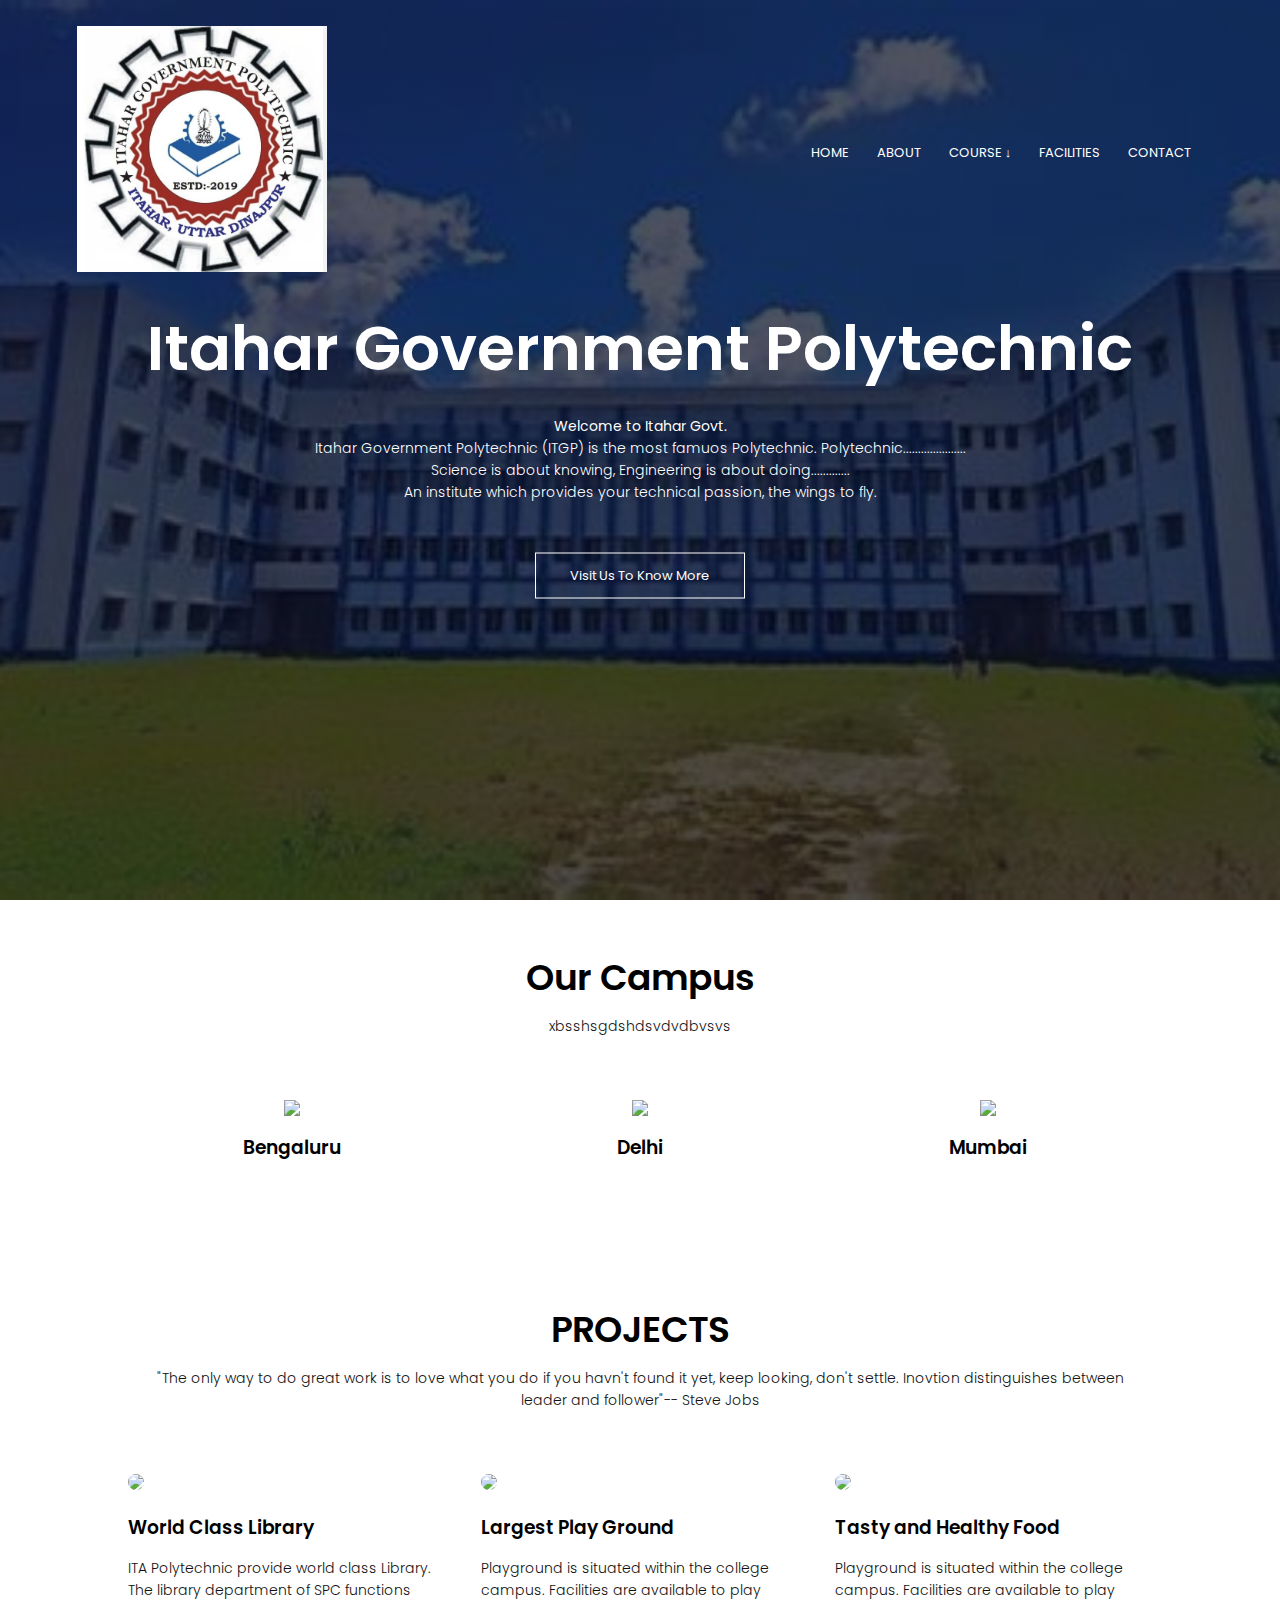
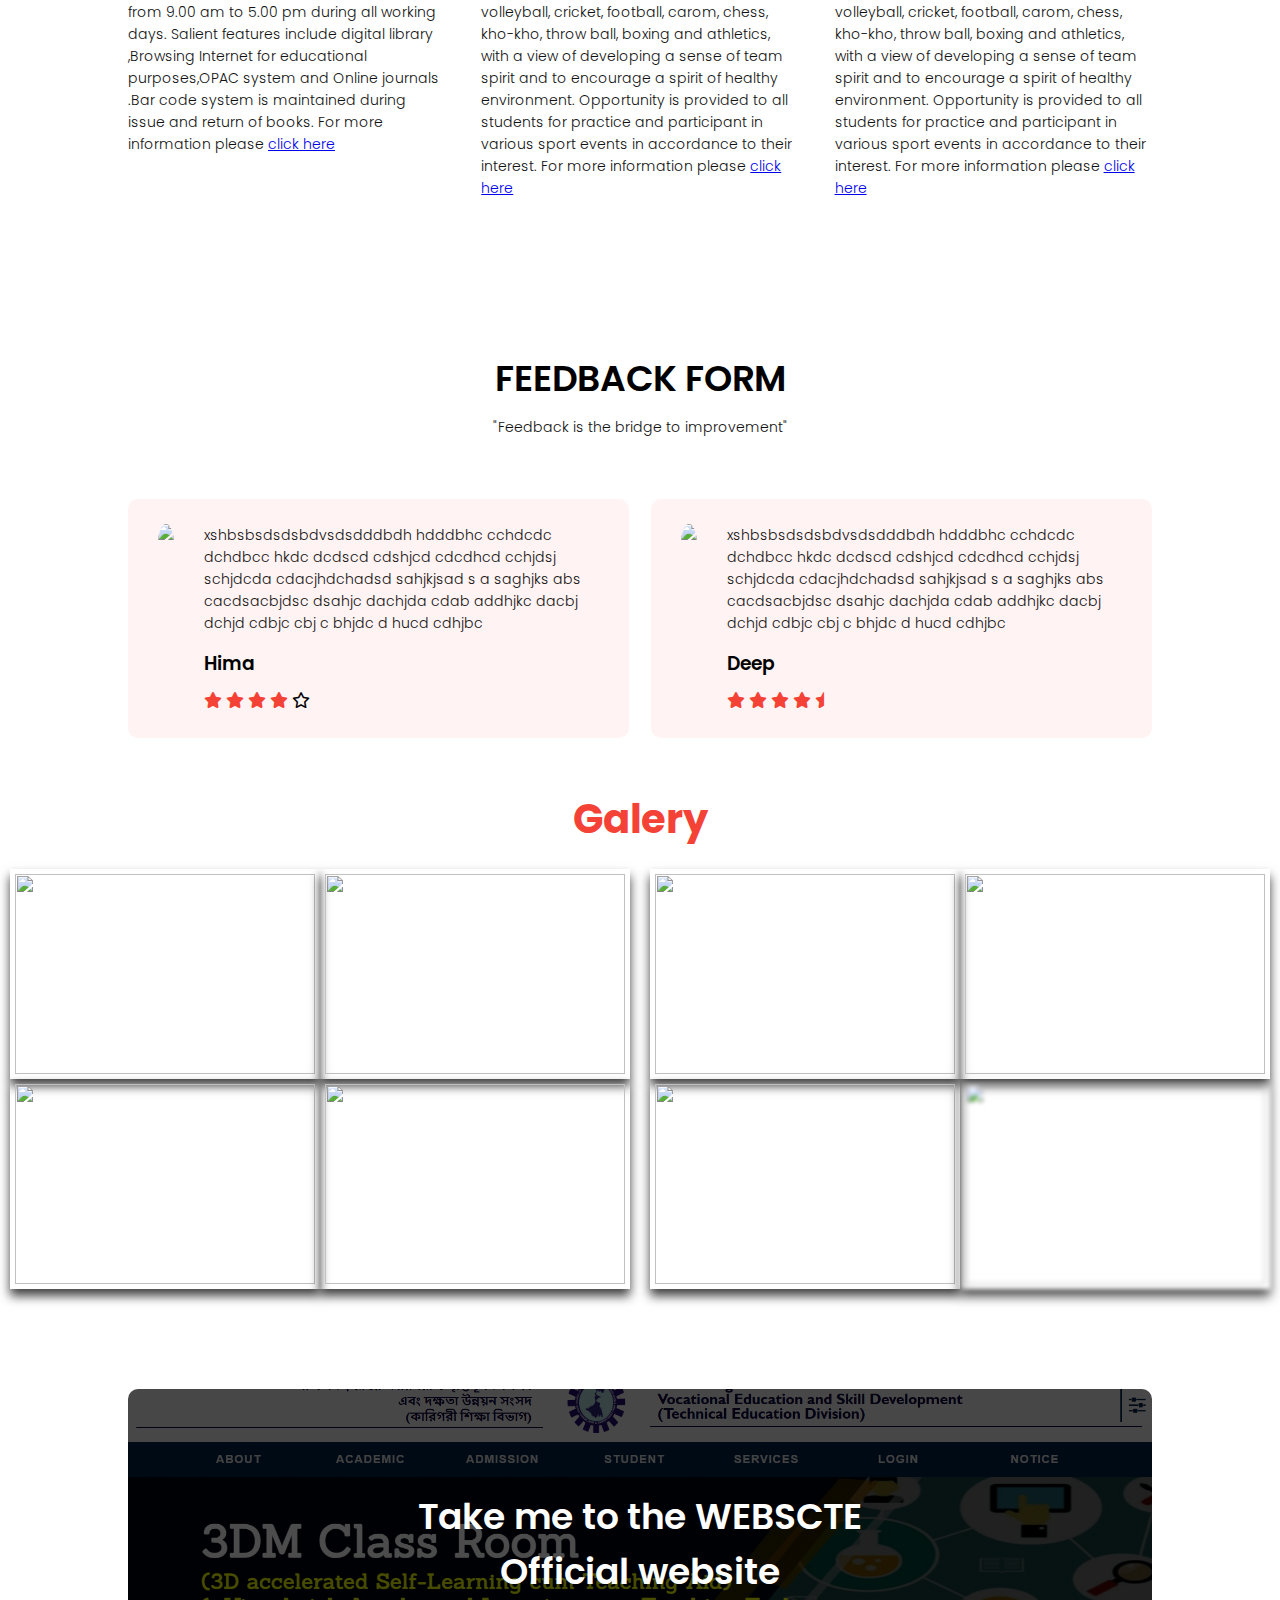
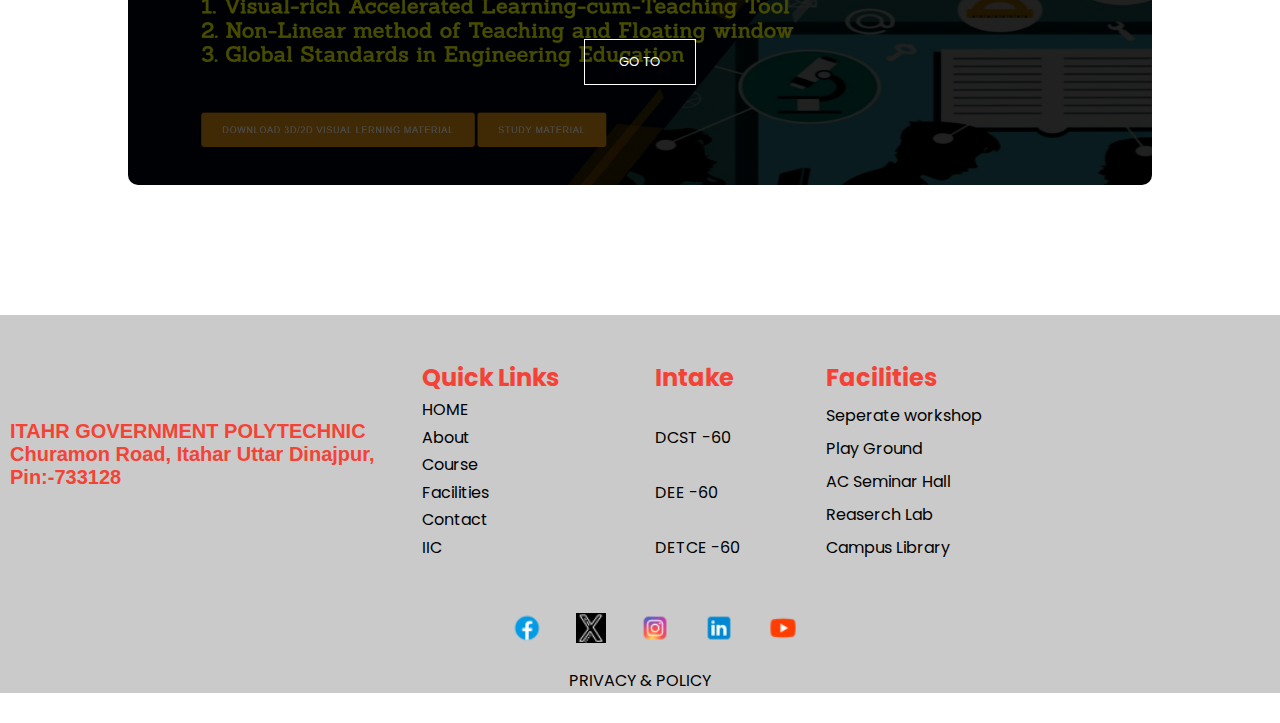
==== index.HTML @ 436b8156 "Add files via upload" ====
<!DOCTYPE html>
<html>
<head>
<meta name="viewport" content="width=device-width, initial-scale=1.0">

    <meta name="viewport" content="width=device-width, initial-scale=1.0">
    <title>Itahar Government College</title>
    <link rel="stylesheet" href="styles.css">
	<link rel="stylesheet" href="https://cdn.jsdelivr.net/npm/@fortawesome/fontawesome-free@6.2.1/css/all.min.css">
    <link rel="preconnect" href="https://fonts.googleapis.com">
    <link rel="preconnect" href="https://fonts.gstatic.com" crossorigin>
    <link href="https://fonts.googleapis.com/css2?family=Poppins:wght@100;200;300;400;600;700&display=swap" rel="stylesheet">
	<link rel="stylesheet" href="https://cdn.jsdelivr.net/npm/@fortawesome/fontawesome-free@6.2.1/css/fontawesome.min.css">
</head>
<body>
    <section class="header">
        <nav>
            <a href="Coll.html">
                <img src="logo.jpg" alt="College Logo">
            </a>
            <div class="nav-links" id="navLinks">
				
				<i class="fa fa-times" onclick="hideMenu()"></i>
                <ul>
                    <li><a href="index.HTML">HOME</a></li>
                    <li><a href="about.HTML">ABOUT</a></li>
                    <li  id="course">
						<a>COURSE &#8595;</a>
						<div class="dropOfCourse">
							<ul style="padding: 0;">
								<li><a href="DCST.html#CST">DCST</a></li>
								<li><a href="DCST.html#EE">DEE</a></li>
								<li><a href="DCST.html#ETCE">DETC</a></li>
							</ul>
						</div>
					</li>
                    <li><a href="Facilities.html">FACILITIES</a></li>
                    <li><a href="contact.html">CONTACT</a></li>
                </ul>
            </div>

			<i class="fa fa-bars" onclick="showMenu()"></i>
        </nav>
		
        <div class="text-box">
            <h1> Itahar Government Polytechnic </h1>
            <p>  <b>Welcome to Itahar Govt.</b> <br>
				Itahar Government Polytechnic (ITGP) is the most famuos Polytechnic. Polytechnic..................... <br>
				Science is about knowing, Engineering is about doing............. <br>
				An institute which provides your technical passion, the wings to fly.  </p>
            <a href="" class="hero-btn">Visit Us To Know More</a>
        </div>
    </section>
	
	<!--- COURSE --->
	<!-- <section class="course">
		<h1> Course We Offer </h1>
		<p> Itahar Government Polytechnic Provide 3 type course. Like CST, EE, ETCE. All the courses are given below in detail </p>
		
		<div class="row">
			<div class="course-col">
				<h3> CST </h3>
			<p> Itahar Government Polytechnic Provide 3 type course. Like Computer Science & Technology (CST), Electrical Engineering (EE), 
				Electronics & Telecommunication Engineering (ETCE). CST is one of them course. CST is Provide all type computer couse. Like 
				Ms Office, HTML, CSS, C, Python, Java etc. For more information please <a href="CST.HTML"> click here </a> </p>
			</div>
			<div class="course-col">
				<h3> EE </h3>
			<p> Itahar Government Polytechnic Provide 3 type course. Like Computer Science & Technology (CST), Electrical Engineering (EE), 
				Electronics & Telecommunication Engineering (ETCE). EE is one of them course. EE is provite all type electrical course. Like how to make a USP, circuit diagram etc
				EE also provide some electrical project. Like Drone. For more information please <a href=".HTML"> click here </a>  </p>
			</div>
			<div class="course-col">
				<h3> ECTE </h3>
			<p> Itahar Government Polytechnic Provide 3 type course. Like Computer Science & Technology (CST), Electrical Engineering (EE), 
				Electronics & Telecommunication Engineering (ETCE). EE is one of them course. ETCE is provite all type electrical course. Like how to make a USP, circuit diagram etc
				EE also provide some electrical project. Like Drone. For more information please <a href=".HTML"> click here </a> </p>
			</div>
		</div>
	</section> -->
	
<!--- Campus --->
	<section class="campus">
		<h1> Our Campus </h1>
		<p> xbsshsgdshdsvdvdbvsvs </p>
		
		<div class="row">
			<div class="campus-col">
				<img src="ban.jpg">
				<div class="layer">
					<h3> Bengaluru </h3>
				</div>
			</div>
			<div class="campus-col">
				<img src="ban.jpg">
				<div class="layer">
					<h3> Delhi </h3>
				</div>
			</div>
			<div class="campus-col">
				<img src="ban.jpg">
				<div class="layer">
					<h3> Mumbai </h3>
				</div>
			</div>
		</div>
	</section>
	
<!--- Facilities --->
	<section class="facilities">
		<h1>PROJECTS</h1>
		<p>"The only way to do great work is to love what you do if you havn't found it yet, keep looking, don't settle. Inovtion distinguishes between leader and follower"-- Steve Jobs</p>
		
		<div class="row">
			<div class="facilities-col">
				<img src="ban.jpg">
					<h3> World Class Library </h3>
					<p> ITA Polytechnic provide world class Library. The library department of SPC functions from 9.00 am to 5.00 pm during all working days.
						Salient features include digital library ,Browsing Internet for educational purposes,OPAC system and Online journals .Bar code system is 
						maintained during issue and return of books. For more information please  <a href="LIBRARY.HTML"> click here </a></p> 
			</div>
			<div class="facilities-col">
				<img src="ban.jpg">
					<h3> Largest Play Ground </h3>
					<p> Playground is situated within the college campus. Facilities are available to play volleyball, cricket, football, 
                        carom, chess, kho-kho, throw ball, boxing and athletics, with a view of developing a sense of team spirit and to 
                        encourage a spirit of healthy environment. Opportunity is provided to all students for practice and participant 
                        in various sport events in accordance to their interest.  For more information please <a href="PLAY GROUND.HTML"> click here </a></p>
			</div>
			<div class="facilities-col">
				<img src="ban.jpg">
					<h3> Tasty and Healthy Food </h3>
					<p> Playground is situated within the college campus. Facilities are available to play volleyball, cricket, football, 
                        carom, chess, kho-kho, throw ball, boxing and athletics, with a view of developing a sense of team spirit and to 
                        encourage a spirit of healthy environment. Opportunity is provided to all students for practice and participant 
                        in various sport events in accordance to their interest.  For more information please <a href="CANTEEN.HTML"> click here </a></p>
			</div>
		</div>
	</section>
	
<!--- Textimonials --->
<section class="textimonials">
    <h1>FEEDBACK FORM</h1>
    <p>"Feedback is the bridge to improvement"</p>
    
    <div class="row">
        <div class="textimonials-col">
            <img src="Hima.jpg">
            <div>
                <p> xshbsbsdsdsbdvsdsdddbdh hdddbhc cchdcdc dchdbcc hkdc dcdscd cdshjcd cdcdhcd cchjdsj 
                    schjdcda cdacjhdchadsd sahjkjsad s a saghjks abs cacdsacbjdsc dsahjc dachjda cdab addhjkc 
                    dacbj dchjd cdbjc cbj c bhjdc d hucd cdhjbc </p>
                <h3> Hima </h3>
                <i class="fas fa-star"></i>
                <i class="fas fa-star"></i>
                <i class="fas fa-star"></i>
                <i class="fas fa-star"></i>
                <i class="far fa-star"></i>
            </div>
        </div>
        <div class="textimonials-col">
            <img src="Deep.jpg">
            <div>
                <p> xshbsbsdsdsbdvsdsdddbdh hdddbhc cchdcdc dchdbcc hkdc dcdscd cdshjcd cdcdhcd cchjdsj 
                    schjdcda cdacjhdchadsd sahjkjsad s a saghjks abs cacdsacbjdsc dsahjc dachjda cdab addhjkc 
                    dacbj dchjd cdbjc cbj c bhjdc d hucd cdhjbc </p>
                <h3> Deep </h3>
                <i class="fas fa-star"></i>
                <i class="fas fa-star"></i>
                <i class="fas fa-star"></i>
                <i class="fas fa-star"></i>
                <i class="fas fa-star-half"></i>
            </div>
        </div>	
    </div>
</section>
<section class="galery">
	<h2>Galery</h2>
	<div class="photos">
		<div class="pic1">
			<img src="img/1.jpg">
			<img src="img/2.jpg">
			<img src="img/3.jpg">
			<img src="img/4.jpg">
		</div>
		<div class="pic1">
			<img src="img/1.jpg">
			<img src="img/2.jpg">
			<img src="img/3.jpg">
			<a href="galery.html"><h6>More ></h6><img src="img/4.jpg"></a>
		</div>
	</div>
</section>

	
<!--- Call To Action --->
	<section class="cta">
		<h1> Take me to the WEBSCTE <br> Official website </h1>
		<a href="https://webscte.co.in/" class="hero-btn"> GO TO </a>
	</section>
		
<!--- Footer --->
	<section class="footer">
		<div class="Fcontent">
			<h5 >
				ITAHR GOVERNMENT POLYTECHNIC
				 <br>
				 Churamon Road, Itahar
				Uttar Dinajpur,
				Pin:-733128
			</h5>
			<div class="col">
				<div class="row">
					<h2>Quick Links</h2>
						<a href="#">HOME</a>
						<a href="#">About</a>
						<a href="#">Course</a>
						<a href="#">Facilities</a>
						<a href="#">Contact</a>
						<a href="">IIC</a>
				</div>
			</div>
			<div class="col">
				<div class="row">
					<h2>Intake</h2>
						<a href="DCST.html#CST">DCST -60</a>
						<a href="DCST.html#EE">DEE -60</a>
						<a href="DCST.html#ETCE">DETCE -60</a>
				</div>
			</div>
			<div class="col">
				<div class="row">
					<h2>Facilities</h2>
						<a href="#">Seperate workshop</a>
						<a href="#">Play Ground</a>
						<a href="#">AC Seminar Hall</a>
						<a href="#">Reaserch Lab</a>
						<a href="#">Campus Library</a>
				</div>
			</div>
			<div class="col">
				<div class="row">
					<div id="date-time"><!--all of this columns division have there own elements-->
						<p><iframe src="https://www.google.com/maps/embed?pb=!1m18!1m12!1m3!1d17138.27840522253!2d88.15286420328381!3d25.442301246428112!2m3!1f0!2f0!3f0!3m2!1i1024!2i768!4f13.1!3m3!1m2!1s0x39fad80c6dcfe01b%3A0xc7ea3ee4f6a016f4!2sItahar%20Government%20Polytechnic%20College!5e0!3m2!1sen!2sin!4v1692013916868!5m2!1sen!2sin"  style="border:0;width: -webkit-fill-available;" allowfullscreen="" loading="lazy" referrerpolicy="no-referrer-when-downgrade"></iframe></p>
				
					</div>
				</div>
			</div>
		</div>
			<div class="icons">
				<!-- <i class="fab fa-facebook"></i>
				<i class="fab fa-twitter"></i>
				<i class="fab fa-instagram"></i>
				<i class="fab fa-linkedin"></i> -->
				<a  href="#"><img src="facebook.png"></img></a>
				<a  href="#"><img src="X.png"></img></a>
				<a  href="https://www.instagram.com/ita_official2019?utm_source=qr&igshid=MzNlNGNkZWQ4Mg=="><img src="instagram.png"></img></a>
				<a  href="#"><img src="linkedin.png"></img></a>
				<a  href="https://youtube.com/@wbsctvesd-ted?si=hbtc102lNqHOzz2T"><img src="youtube.png"></img></a><br>
				<h7 align="center">PRIVACY & POLICY</h7>
			</div>
			
	</section>
	
<!--- JavaScript for toggle Menu --->
	<script>

		var navLinks = document.getElementById("navLinks");
		//navLinks.style.display="none";
		function showMenu(){
			navLinks.style.display="block";
			navLinks.style.right = "0";
		}
		function hideMenu(){
			navLinks.style.display="none";
			navLinks.style.right = "-200px";
		}

	</script>	
	
</body>
</html>
---- styles.css ----
* {
    margin: 0;
    padding: 0;
    font-family: 'Poppins', sans-serif;
	/* border: 1px solid red; */
}

.header {
    min-height: 100vh;
    width: 100%;
    background-image: linear-gradient(rgba(4, 9, 30, 0.7), rgba(4, 9, 30, 0.7)), url('bg.jpeg');
	background-size: cover;
    background-position: center;
    /*background-size: auto;*/
    position: relative;
}

nav {
    display: flex;
    padding: 2% 6%;
    justify-content: space-between;
    align-items: center;
}

nav img {
    width: 250px;
}

.nav-links {
    flex: 1;
    text-align: right;
}

.nav-links ul li {
    list-style: none;
    display: inline-block;
    padding: 8px 12px;
    position: relative;
}

.nav-links ul li a {
    color: #fff;
    text-decoration: none;
    font-size: 13px;
	cursor: pointer;
}

.nav-links ul li::after {
    content: '';
    width: 0%;
    height: 2px;
    background: #28d3f1;
    display: block;
    margin: auto;
    transition: 0.5s;
}

.nav-links ul li:hover::after {
    width: 100%;
}


/* drop down start from here*/
.dropOfCourse{
	position:absolute;
	display: none;
	cursor: pointer;
}
.dropOfCourse ul{
	padding: 0;
	background-color: #00d5ff52;
	justify-content:left;
	text-align:left;
}
.dropOfCourse li {
	cursor: pointer;
}
#course:hover .dropOfCourse {
	display: block;
}
/* ends here*/


.text-box {
    width: 90%;
    color: #fff;
    position: absolute;
    top: 50%;
    left: 50%;
    transform: translate(-50%, -50%);
    text-align: center;
}

.text-box h1 {
    font-size: 62px;
}

.text-box p {
    margin: 10px 0 40px;
    font-size: 14px;
    color: #fff;
}

.hero-btn {
    display: inline-block;
    text-decoration: none;
    color: #fff;
    border: 1px solid #fff;
    padding: 12px 34px;
    font-size: 13px;
    background: transparent;
    position: relative;
    cursor: pointer;
}

.hero-btn:hover {
    border: 1px solid #f44336;
    background: #f44336;
    transition: 1s;
}

nav .fa{
	display: none;
}

@media (max-width: 700px) {
	.text-box h1 {
    font-size: 20px;
	}
	.nav-links ul li {
    display: block;
	}
	.nav-links{
		position: absolute;
		display: none;
		background: #2c8ab2;
		height: 100vh;
		width: 200px;
		top: 0;
		right: -200px;
		text-align: left;
		z-index: 2;
		transition: 0.1s;
	}
	nav .fa{
		display: block;
		color: #fff;
		margin: 10px;
		font-size: 22px;
		cursor: pointer;
	}
	.nav-links ul{
		padding: 30px;
	}
	.dropOfCourse{
		position:relative;
		display: none;
	}
}

     /*--- Course ---*/

.course{
	width: 80%;
	margin: auto;
	text-align: center;
	padding-top: 100px;
}

h1{
	font-size: 36px;
	font-weight: 600;
}

p{
	color: #111;
	font-size: 14px;
	font-weight: 300;
	line-height: 22px;
	padding: 10px;
}

.row{
	margin-top: 5%;
	display: flex;
	justify-content: space-between;
}

.course-col{
	flex-basis: 31%;
	background: #fff3f3;
	border-radius: 10px;
	margin-bottom: 5%;
	padding: 20px 12px;
	box-sizing: border-box;
	transition: transform 0.5s;
}

h3{
	text-align: center;
	font-weight: 600;
	margin: 10px 0;
}

.course-col:hover{	
	box-shadow: 0 0 20px 0px rgba(0, 0, 0, 0.2);
}

 @media(max-width: 700px){
	.row{
		flex-direction: column;
	}
}

   /*--- Campus ---*/

.campus{
	width: 80%;
	margin: auto;
	text-align: center;
	padding-top: 50px;
}
.campus-col{
	flex-basis: 32%;
	border-radius: 10px;
	margin-bottom: 30px;
	position: relative;
	overflow: hidden;
}
.campus-col img{
	width: 100%;
}

.campus-col:hover{	
	box-shadow: 0 0 20px 0px rgba(0, 0, 0, 0.2);
}

   /*--- Facilities ---*/

.facilities{
	width: 80%;
	margin: auto;
	text-align: center;
	padding-top: 100px;
}
.facilities-col{
	flex-basis: 31%;
	border-radius: 10px;
	margin-bottom: 5%;
	text-align: left;
}
.facilities-col img{
	width: 100%;
	border-radius: 10px;
}
.facilities-col p{
	padding: 0;
}
.facilities-col h3{
	margin-top: 16px;
	margin-bottom: 15px;
	text-align: left;
}

   /*--- Textimonials ---*/
   
.textimonials{
	width: 80%;
	margin: auto;
	text-align: center;
	padding-top: 100px;
}
.textimonials-col{
	flex-basis: 44%;
	border-radius: 10px;
	margin-bottom: 5%;
	text-align: left;
	background: #fff3f3;
	padding: 25px;
	cursor: pointer;
	display: flex;
}
.textimonials-col img{
	height: 40px;
	margin-left: 5px;
	margin-right: 30px;
	border-radius: 50%;
}
.textimonials-col p{
	padding: 0;
}
.textimonials-col h3{
	margin-top: 15px;
	text-align: left;
}
.textimonials-col .fas{
	color: #f44336;
}
.galery h2{
	text-align: center;
	color: #f44336;
	font-size: 40px;
	margin-bottom: 20px;
}
.photos{
	width: 100%;
	display: flex;
	flex-direction: row;
}
.photos .pic1{
	justify-content: center;
	align-items: center;
	display: flex;
	flex-wrap: wrap;
	width: 100%;
}
.photos .pic1 img{
	width: 300px;
	height: 200px;
	padding: 5px;
	box-shadow: 0px 7px 10px rgba(0, 0, 0, 0.744);
}
.pic1 a{
	display: flex;
	justify-content: center;
	align-items: center;
}
.pic1 a img{
	filter: blur(2px);
}
.pic1 a h6{
	position: absolute;
	font-size: 20px;
	text-decoration: none;
	/* margin-top: 25%; */
	text-align: center;
	color: #fff;
	z-index: 2;
}
@media(max-width: 700px){
	.textimonials-col img{
	margin-left: 0px;
	margin-right: 15px;
	}
}

   /*--- Call To Action ---*/

.cta{
	margin: 100px auto;
	width: 80%;
	background-image: linear-gradient(rgba(0, 0, 0, 0.7), rgba(0, 0, 0, 0.7)), url('webscte.png');
    background-position: center;
    background-size: cover;
	border-radius: 10px;
	text-align: center;
	padding: 100px 0;
}
.cta h1{
	color: #fff;
	margin-bottom: 40px;
	padding: 0;
}
@media(max-width: 700px){
	.cta h1{
		font-size: 24px;
	}
}

   /*--- Footer ---*/
   
.footer{
	width: 100%;
	text-align: center;
	padding: 30px 0;
}

.Fcontent{
	display: flex;
	justify-content:space-between;
	align-items: center;
	background-color: #a4a4a495;
	height: auto;
	text-align: left;
	padding: 10px;
}
.Fcontent h5{
	color: #f44336;
	font-size: 20px;
	font-style: bold;
	font-family: Arial, Helvetica, sans-serif;
}
.Fcontent .col{
	display: flex;
	justify-content:center;
	align-items:center;
	height: 250px;
	width:20%;
	margin: 5px;
}
.Fcontent .row{
	height: 200px;
	flex-direction: column;
	text-align: left;
}
.Fcontent .row h2{
	color: #f44336;
}
.Fcontent a{
	text-decoration: none;
	color: #000;
}
.Fcontent #date-time{
	height: 600px;
}
@media (max-width:700px) {
	.Fcontent {
		flex-direction: column;
	}
}
.icons{
	background-color: #a4a4a495;
	text-align: center;
}
.icons img{
	color: #f44336;
	margin: 0 0 0 30px;
	cursor: pointer;
	padding: 18px 0;
	height: 30px;
}

     /*--- About Us Psge  ---*/

.sub-header{
	height: 50vh;
    width: 100%;
    background-image: linear-gradient(rgba(4, 9, 30, 0.7), rgba(4, 9, 30, 0.7)), url('about2.jpg');
    background-position: center;
    background-size: cover;
    text-align: center;
	color: #fff;
}
.sub-header h1{
	margin-top: 100px;
}
.about-us{
	width: 80%;
	margin: auto;
	padding-top: 80px;
	padding-bottom: 50px;
}
.about-col{
	flex-basis: 48%;
	padding: 30px 2px;
}
.about-col img{
	width: 100%;
}
.about-col h1{
	padding-top: 0;
}
.about-col p{
	padding: 15px 0 25px;
}
.red-btn{
	border: 1px solid #f44336;
	background: transparent;
	color: #f44336;
}
.red-btn:hover{
	color: #fff;
}
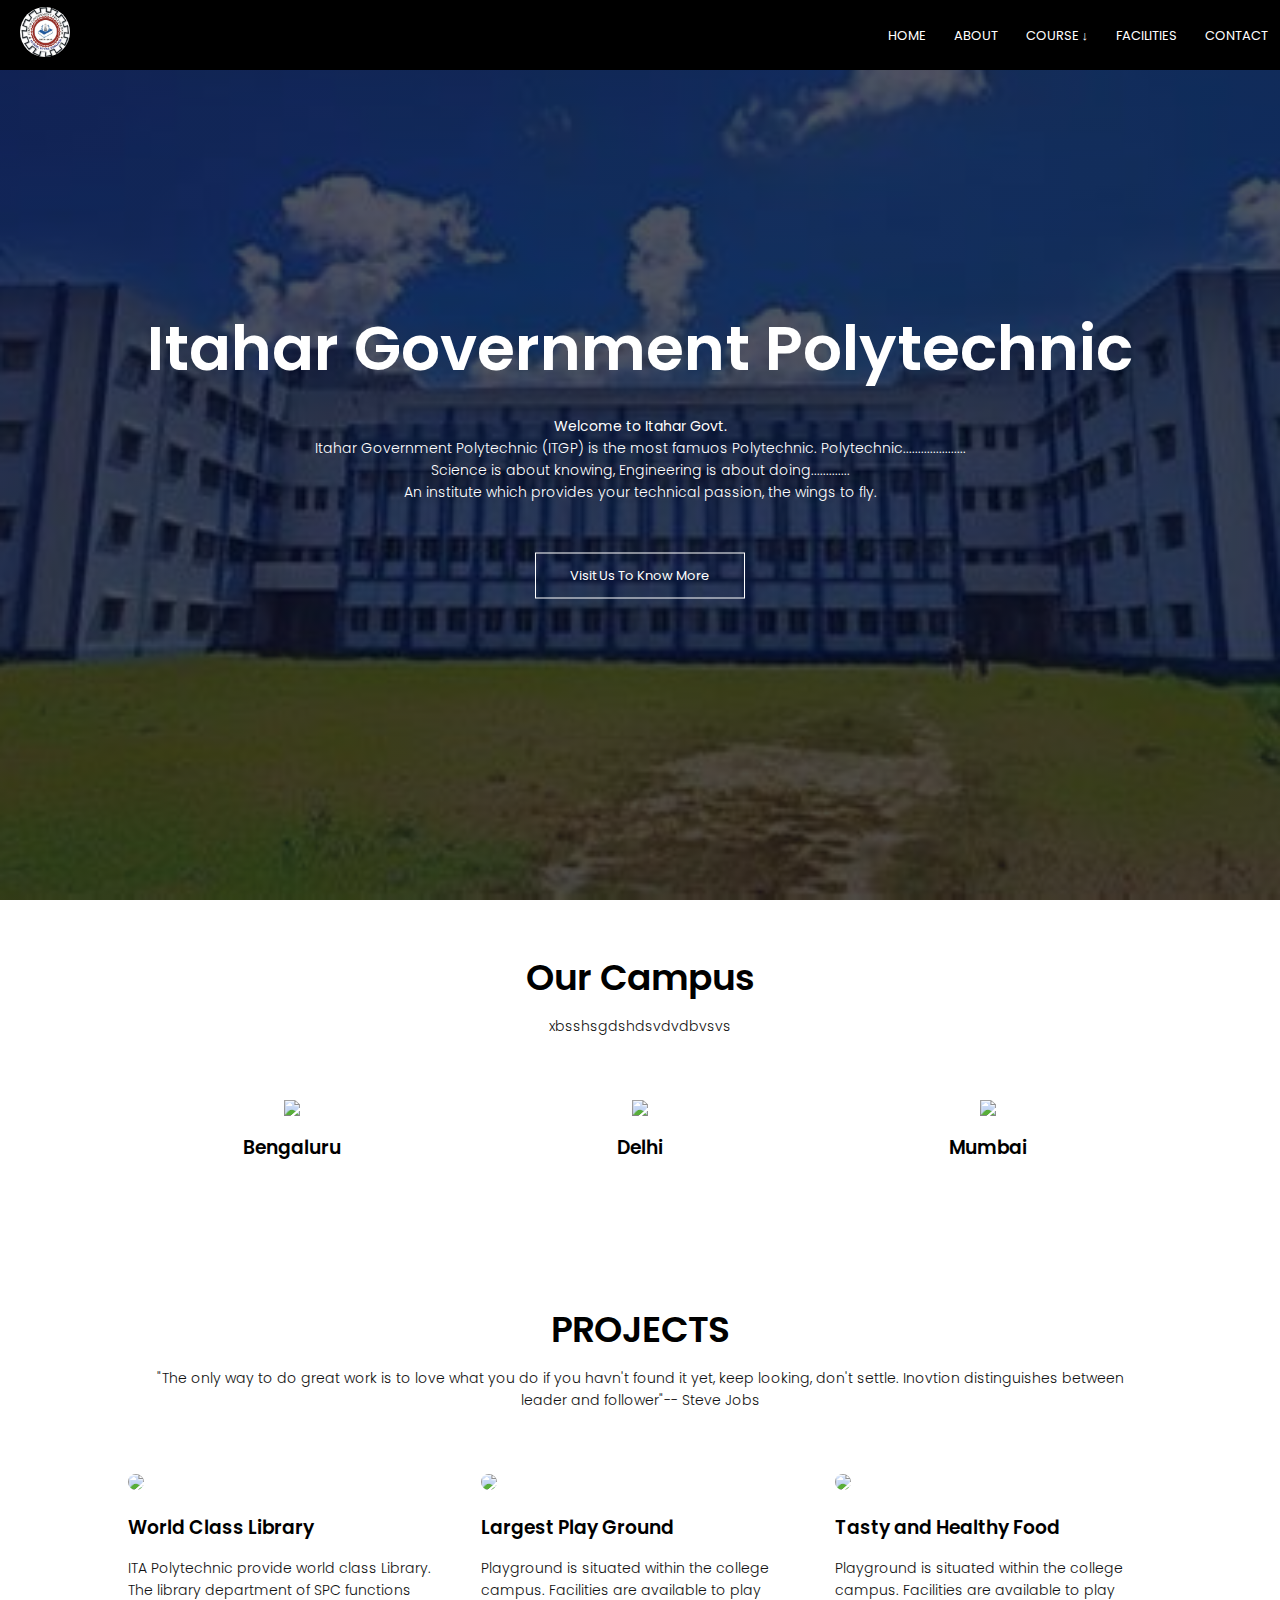
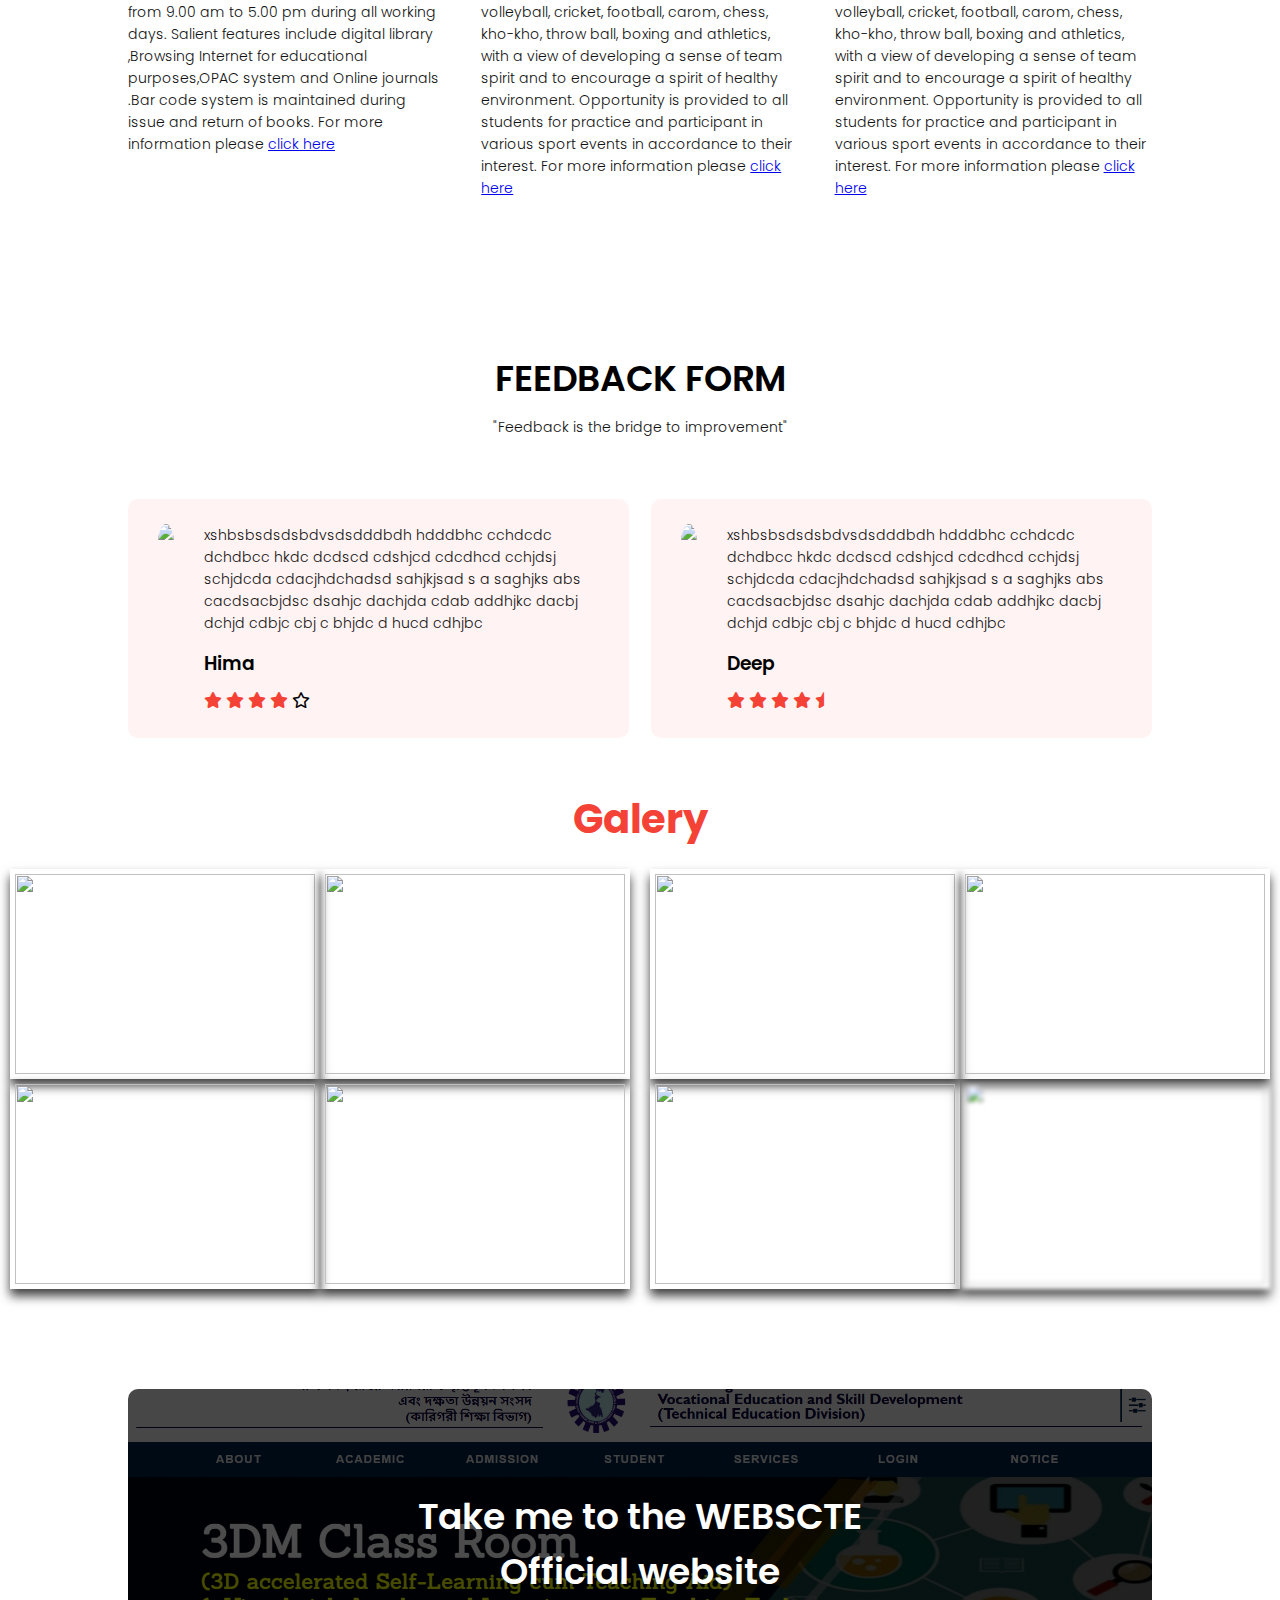
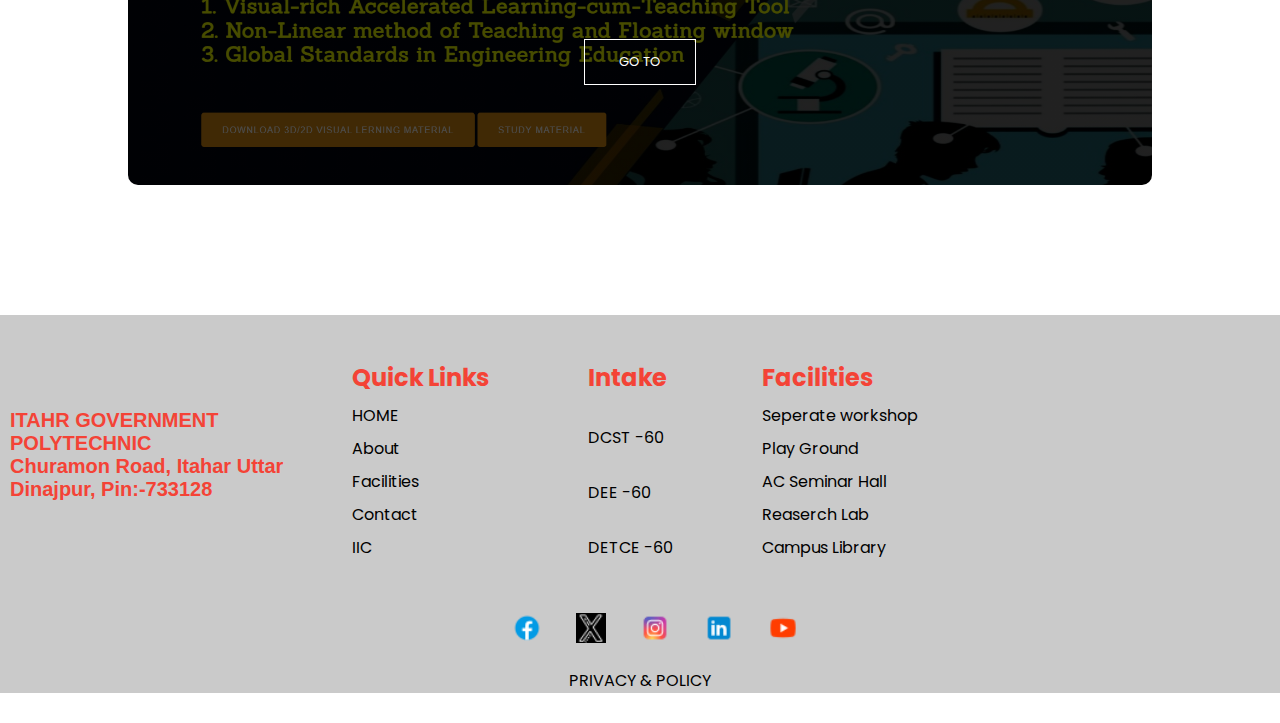
==== commit 8bdc9d13: "Add files via upload" ====
--- a/index.HTML
+++ b/index.HTML
@@ -13,7 +13,7 @@
 	<link rel="stylesheet" href="https://cdn.jsdelivr.net/npm/@fortawesome/fontawesome-free@6.2.1/css/fontawesome.min.css">
 </head>
 <body>
-    <section class="header">
+    <section class="header" >
         <nav>
             <a href="Coll.html">
                 <img src="logo.jpg" alt="College Logo">
@@ -35,20 +35,32 @@
 						</div>
 					</li>
                     <li><a href="Facilities.html">FACILITIES</a></li>
-                    <li><a href="contact.html">CONTACT</a></li>
+                    <li class="open-popup-btn" onclick="openPopup()"><a href="#">CONTACT</a></li>
                 </ul>
             </div>
-
+			  
 			<i class="fa fa-bars" onclick="showMenu()"></i>
         </nav>
-		
-        <div class="text-box">
+		<!--popup of contact-->
+		-<div class="popup-container" id="popup">
+			<h2 align="center"class="ConName">Almas Hossain Mollha</h2>
+			<img src="popupBG.jpg">
+
+			<div class="details">
+			  <h2>Contact Details</h2>
+			  <p>Email - ita_govtpoly@rediffmail.com</p>
+			  <p>Phone No. - 03323403757</p>
+			</div>
+			<button onclick="closePopup()">Close Popup</button>
+		  </div>
+		
+        <div class="text-box" >
             <h1> Itahar Government Polytechnic </h1>
             <p>  <b>Welcome to Itahar Govt.</b> <br>
 				Itahar Government Polytechnic (ITGP) is the most famuos Polytechnic. Polytechnic..................... <br>
 				Science is about knowing, Engineering is about doing............. <br>
 				An institute which provides your technical passion, the wings to fly.  </p>
-            <a href="" class="hero-btn">Visit Us To Know More</a>
+            <a href="https://polytechnic.wbtetsd.gov.in/itahargovpoly" target="blank" class="hero-btn">Visit Us To Know More</a>
         </div>
     </section>
 	
@@ -212,12 +224,11 @@
 			<div class="col">
 				<div class="row">
 					<h2>Quick Links</h2>
-						<a href="#">HOME</a>
-						<a href="#">About</a>
-						<a href="#">Course</a>
-						<a href="#">Facilities</a>
+						<a href="index.HTML">HOME</a>
+						<a href="about.HTML">About</a>
+						<a href="Facilities.html">Facilities</a>
 						<a href="#">Contact</a>
-						<a href="">IIC</a>
+						<a href="https://iic.mic.gov.in/council-detail/IC202323674">IIC</a>
 				</div>
 			</div>
 			<div class="col">
@@ -262,21 +273,39 @@
 			
 	</section>
 	
-<!--- JavaScript for toggle Menu --->
+<script>
+    var navLinks = document.getElementById("navLinks");
+    var menuIcon = document.querySelector(".fa-bars");
+
+    document.body.addEventListener('click', function (event) {
+        // Check if the click is inside the menu or on the menu icon
+        if (!navLinks.contains(event.target) && event.target !== menuIcon) {
+            hideMenu();
+        }
+    });
+
+    function showMenu() {
+        navLinks.style.display = "block";
+        navLinks.style.right = "0";
+    }
+
+    function hideMenu() {
+        navLinks.style.display = "none";
+        navLinks.style.right = "-200px";
+    }
+</script>
+
 	<script>
-
-		var navLinks = document.getElementById("navLinks");
-		//navLinks.style.display="none";
-		function showMenu(){
-			navLinks.style.display="block";
-			navLinks.style.right = "0";
+		function openPopup() {
+		  document.getElementById('popup').style.display = 'block';
+		  document.getElementById('overlay').style.display = 'block';
 		}
-		function hideMenu(){
-			navLinks.style.display="none";
-			navLinks.style.right = "-200px";
+	
+		function closePopup() {
+		  document.getElementById('popup').style.display = 'none';
+		  document.getElementById('overlay').style.display = 'none';
 		}
-
-	</script>	
+	  </script>
 	
 </body>
-</html>
+</html>--- a/styles.css
+++ b/styles.css
@@ -4,7 +4,53 @@
     font-family: 'Poppins', sans-serif;
 	/* border: 1px solid red; */
 }
-
+.popup-container {
+	width: 500px;
+	display: none;
+	position: fixed;
+	top: 50%;
+	left: 50%;
+	transform: translate(-50%, -50%);
+	padding: 5px;
+	background-color: #fff;
+	box-shadow: 0 0 10px rgba(0, 0, 0, 0.3);
+	z-index: 999;
+	text-align: center;
+  }
+  
+  .popup-container img {
+	height: 100%;
+	width: 100%;
+	border-radius: 5px;
+  }
+  .popup-container .ConName {
+	position: absolute;
+	margin: 20%;
+	/* left: 15%; */
+	color: #fff;
+	font-size: 30px;
+  }
+  
+  .popup-container .details {
+	text-align: center; /* Center align the text inside details */
+  }
+  
+  .popup-container button {
+	display: block;
+	margin: 10px auto; /* Center the button */
+	background-color: #000;
+	color: #fff;
+	height: 50px;
+	width: 120px;
+	border-radius: 30px;
+	border: none;
+  }
+  .popup-container button:hover {
+	background-color: #f44336;
+  }
+  
+  
+  
 .header {
     min-height: 100vh;
     width: 100%;
@@ -16,14 +62,22 @@
 }
 
 nav {
+	position: fixed;
+	background-color: #000000;
+	height: 70px;
+	width: 100%;
     display: flex;
-    padding: 2% 6%;
+    /* padding: 2% 6%; */
     justify-content: space-between;
     align-items: center;
+	z-index: 10000;
 }
 
 nav img {
-    width: 250px;
+	margin-left:20px ;
+	height: 50px;
+    width: 50px;
+    border-radius: 50%;
 }
 
 .nav-links {
@@ -156,6 +210,12 @@
 		position:relative;
 		display: none;
 	}
+	.popup-container {
+		width: 300px;
+	}
+	.popup-container .ConName{
+		font-size: 20px;
+	}
 }
 
      /*--- Course ---*/
@@ -342,6 +402,9 @@
 	margin-left: 0px;
 	margin-right: 15px;
 	}
+	.photos{
+		flex-direction: column;
+	}
 }
 
    /*--- Call To Action ---*/
@@ -395,7 +458,7 @@
 	justify-content:center;
 	align-items:center;
 	height: 250px;
-	width:20%;
+	width:25%;
 	margin: 5px;
 }
 .Fcontent .row{
@@ -405,6 +468,10 @@
 }
 .Fcontent .row h2{
 	color: #f44336;
+}
+.Fcontent .row a:hover{
+	color: #0084ff;
+	font-weight: 500;
 }
 .Fcontent a{
 	text-decoration: none;
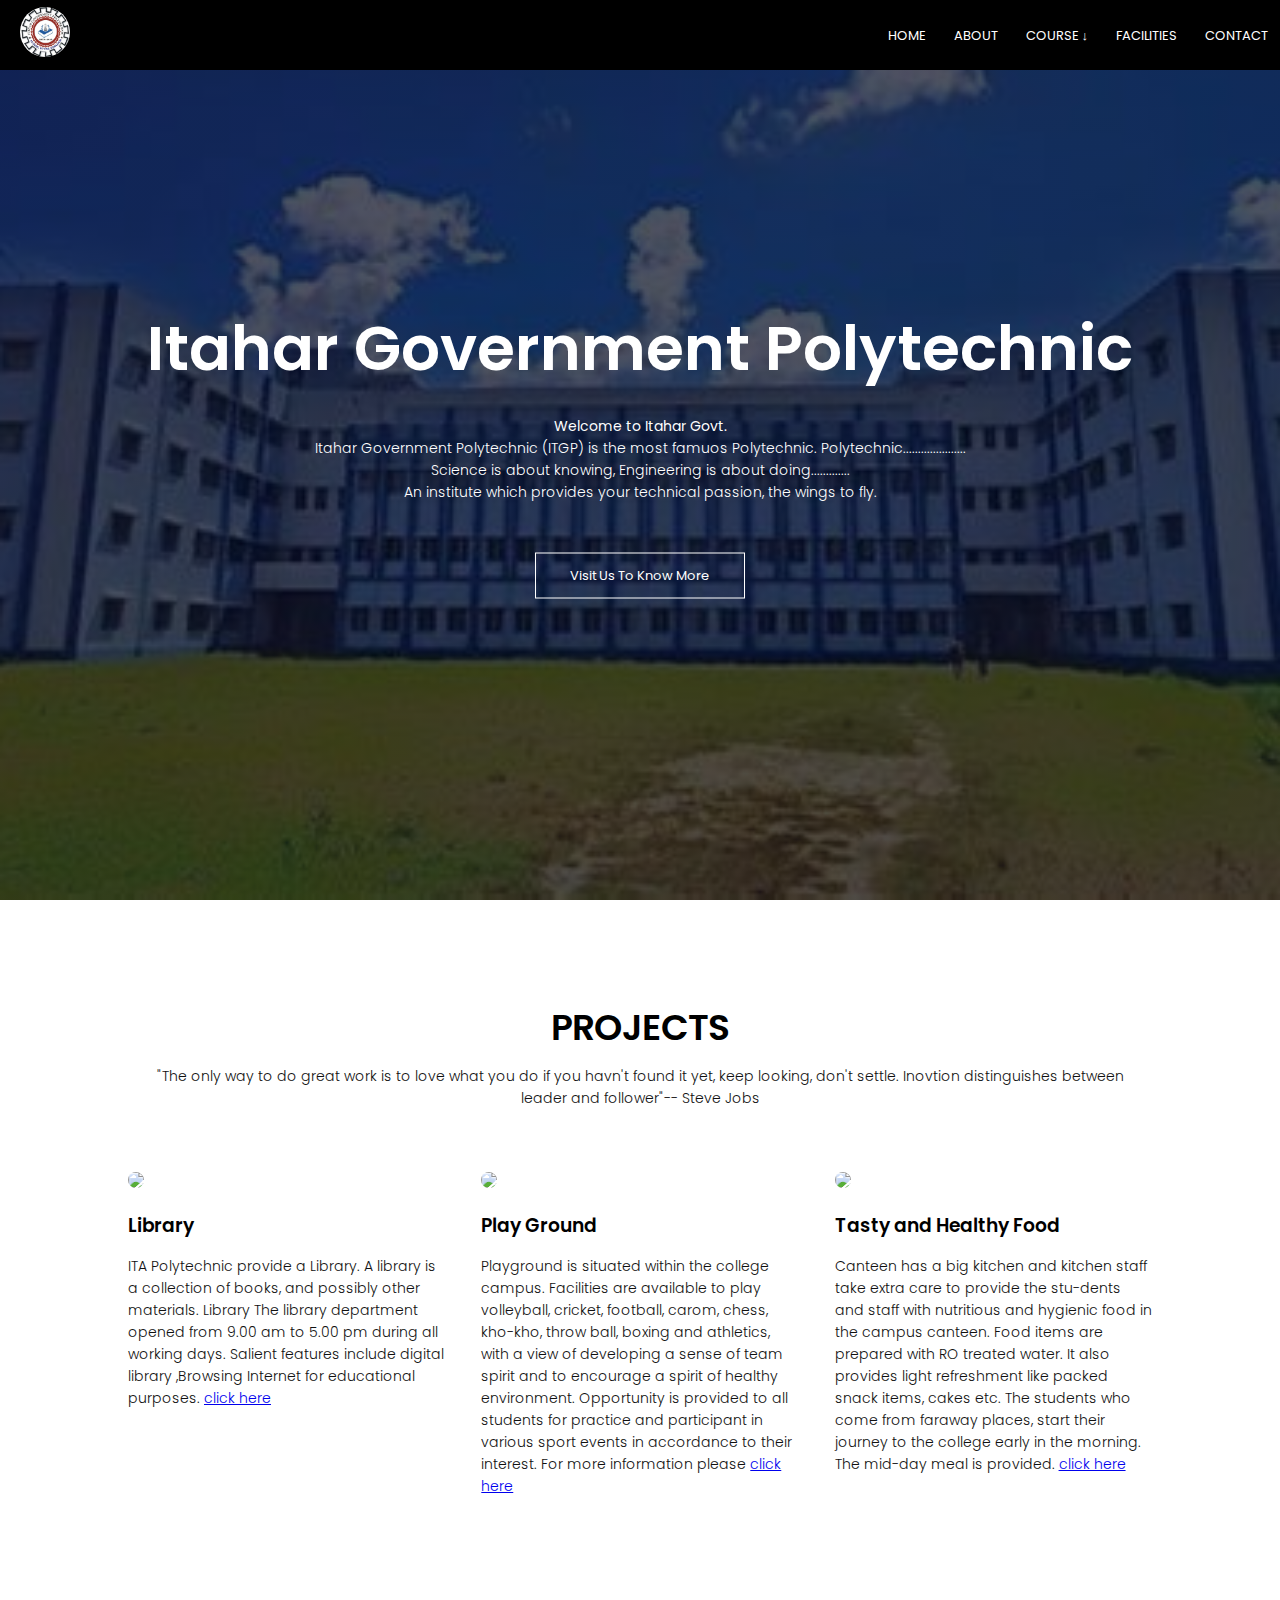
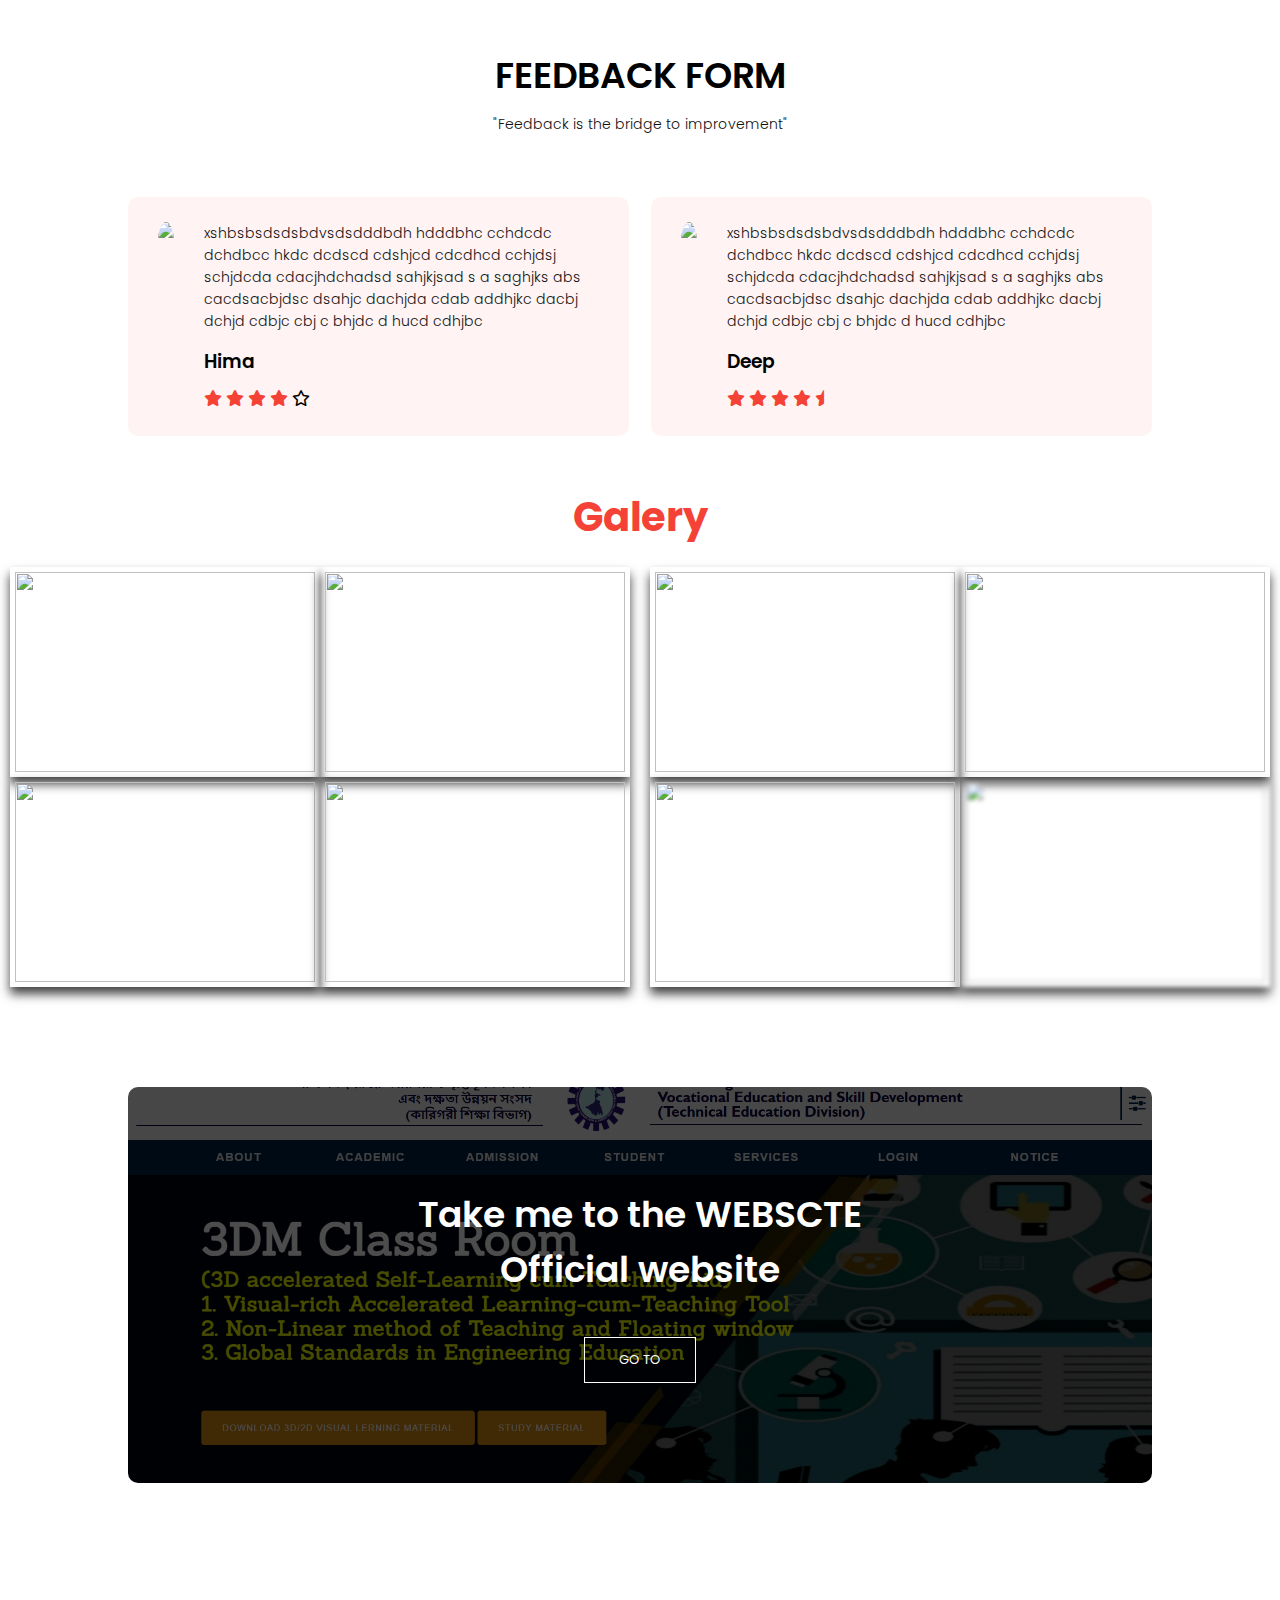
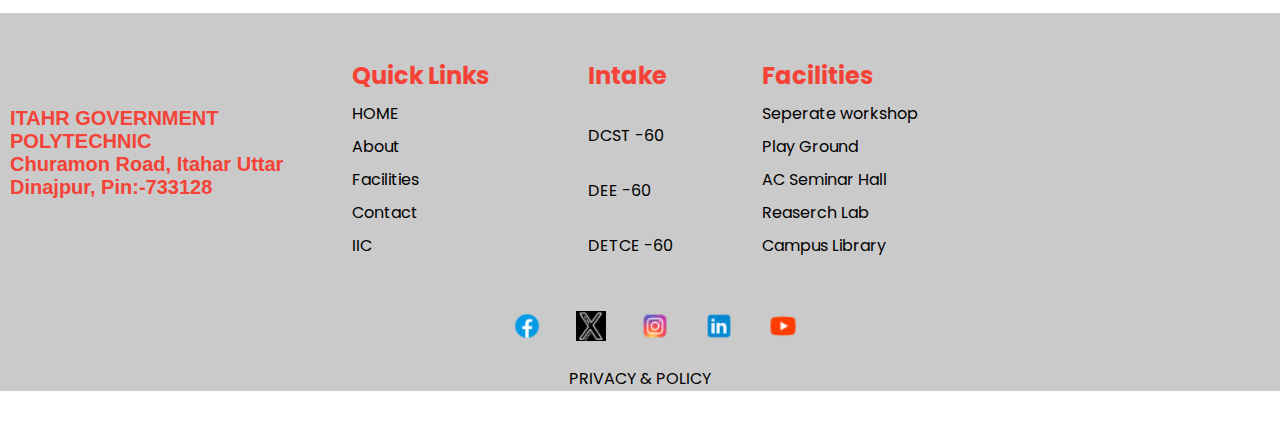
==== commit ee6c0a44: "Add files via upload" ====
--- a/index.HTML
+++ b/index.HTML
@@ -92,7 +92,7 @@
 	</section> -->
 	
 <!--- Campus --->
-	<section class="campus">
+	<!-- <section class="campus">
 		<h1> Our Campus </h1>
 		<p> xbsshsgdshdsvdvdbvsvs </p>
 		
@@ -116,7 +116,7 @@
 				</div>
 			</div>
 		</div>
-	</section>
+	</section> -->
 	
 <!--- Facilities --->
 	<section class="facilities">
@@ -126,14 +126,14 @@
 		<div class="row">
 			<div class="facilities-col">
 				<img src="ban.jpg">
-					<h3> World Class Library </h3>
-					<p> ITA Polytechnic provide world class Library. The library department of SPC functions from 9.00 am to 5.00 pm during all working days.
-						Salient features include digital library ,Browsing Internet for educational purposes,OPAC system and Online journals .Bar code system is 
-						maintained during issue and return of books. For more information please  <a href="LIBRARY.HTML"> click here </a></p> 
+					<h3>Library </h3>
+					<p> ITA Polytechnic provide a Library. A library is a collection of books, and possibly other materials. Library  The library department opened from 9.00 am to 5.00 pm during all working days.
+						Salient features include digital library ,Browsing Internet for educational purposes. 
+						  <a href="LIBRARY.HTML"> click here </a></p> 
 			</div>
 			<div class="facilities-col">
 				<img src="ban.jpg">
-					<h3> Largest Play Ground </h3>
+					<h3>Play Ground </h3>
 					<p> Playground is situated within the college campus. Facilities are available to play volleyball, cricket, football, 
                         carom, chess, kho-kho, throw ball, boxing and athletics, with a view of developing a sense of team spirit and to 
                         encourage a spirit of healthy environment. Opportunity is provided to all students for practice and participant 
@@ -142,10 +142,9 @@
 			<div class="facilities-col">
 				<img src="ban.jpg">
 					<h3> Tasty and Healthy Food </h3>
-					<p> Playground is situated within the college campus. Facilities are available to play volleyball, cricket, football, 
-                        carom, chess, kho-kho, throw ball, boxing and athletics, with a view of developing a sense of team spirit and to 
-                        encourage a spirit of healthy environment. Opportunity is provided to all students for practice and participant 
-                        in various sport events in accordance to their interest.  For more information please <a href="CANTEEN.HTML"> click here </a></p>
+					<p> Canteen has a big kitchen and kitchen staff take extra care to provide the stu-dents and staff with nutritious and hygienic food in the campus canteen. Food items are prepared with RO treated water. It also provides light refreshment like packed snack items, cakes etc.
+						The students who come from faraway places, start their journey to the college early in the morning. The mid-day meal is provided. 
+						 <a href="CANTEEN.HTML"> click here </a></p>
 			</div>
 		</div>
 	</section>
@@ -199,7 +198,7 @@
 			<img src="img/1.jpg">
 			<img src="img/2.jpg">
 			<img src="img/3.jpg">
-			<a href="galery.html"><h6>More ></h6><img src="img/4.jpg"></a>
+			<a href="Galery.html"><h6>More ></h6><img src="img/4.jpg"></a>
 		</div>
 	</div>
 </section>
@@ -273,27 +272,34 @@
 			
 	</section>
 	
-<script>
-    var navLinks = document.getElementById("navLinks");
-    var menuIcon = document.querySelector(".fa-bars");
-
-    document.body.addEventListener('click', function (event) {
-        // Check if the click is inside the menu or on the menu icon
-        if (!navLinks.contains(event.target) && event.target !== menuIcon) {
-            hideMenu();
-        }
-    });
-
-    function showMenu() {
-        navLinks.style.display = "block";
-        navLinks.style.right = "0";
-    }
-
-    function hideMenu() {
-        navLinks.style.display = "none";
-        navLinks.style.right = "-200px";
-    }
-</script>
+	<script>
+		var navLinks = document.getElementById("navLinks");
+		var menuIcon = document.querySelector(".fa-bars");
+	
+		document.body.addEventListener('click', function (event) {
+			// Check if the click is inside the menu or on the menu icon
+			if (!navLinks.contains(event.target) && event.target !== menuIcon) {
+				hideMenu();
+			}
+		});
+	
+		function showMenu() {
+			// Check if the viewport width is less than or equal to 700px
+			if (window.innerWidth <= 700) {
+				navLinks.style.display = "block";
+				navLinks.style.right = "0";
+			}
+		}
+	
+		function hideMenu() {
+			// Check if the viewport width is less than or equal to 700px
+			if (window.innerWidth <= 700) {
+				navLinks.style.display = "none";
+				navLinks.style.right = "-200px";
+			}
+		}
+	</script>
+	
 
 	<script>
 		function openPopup() {
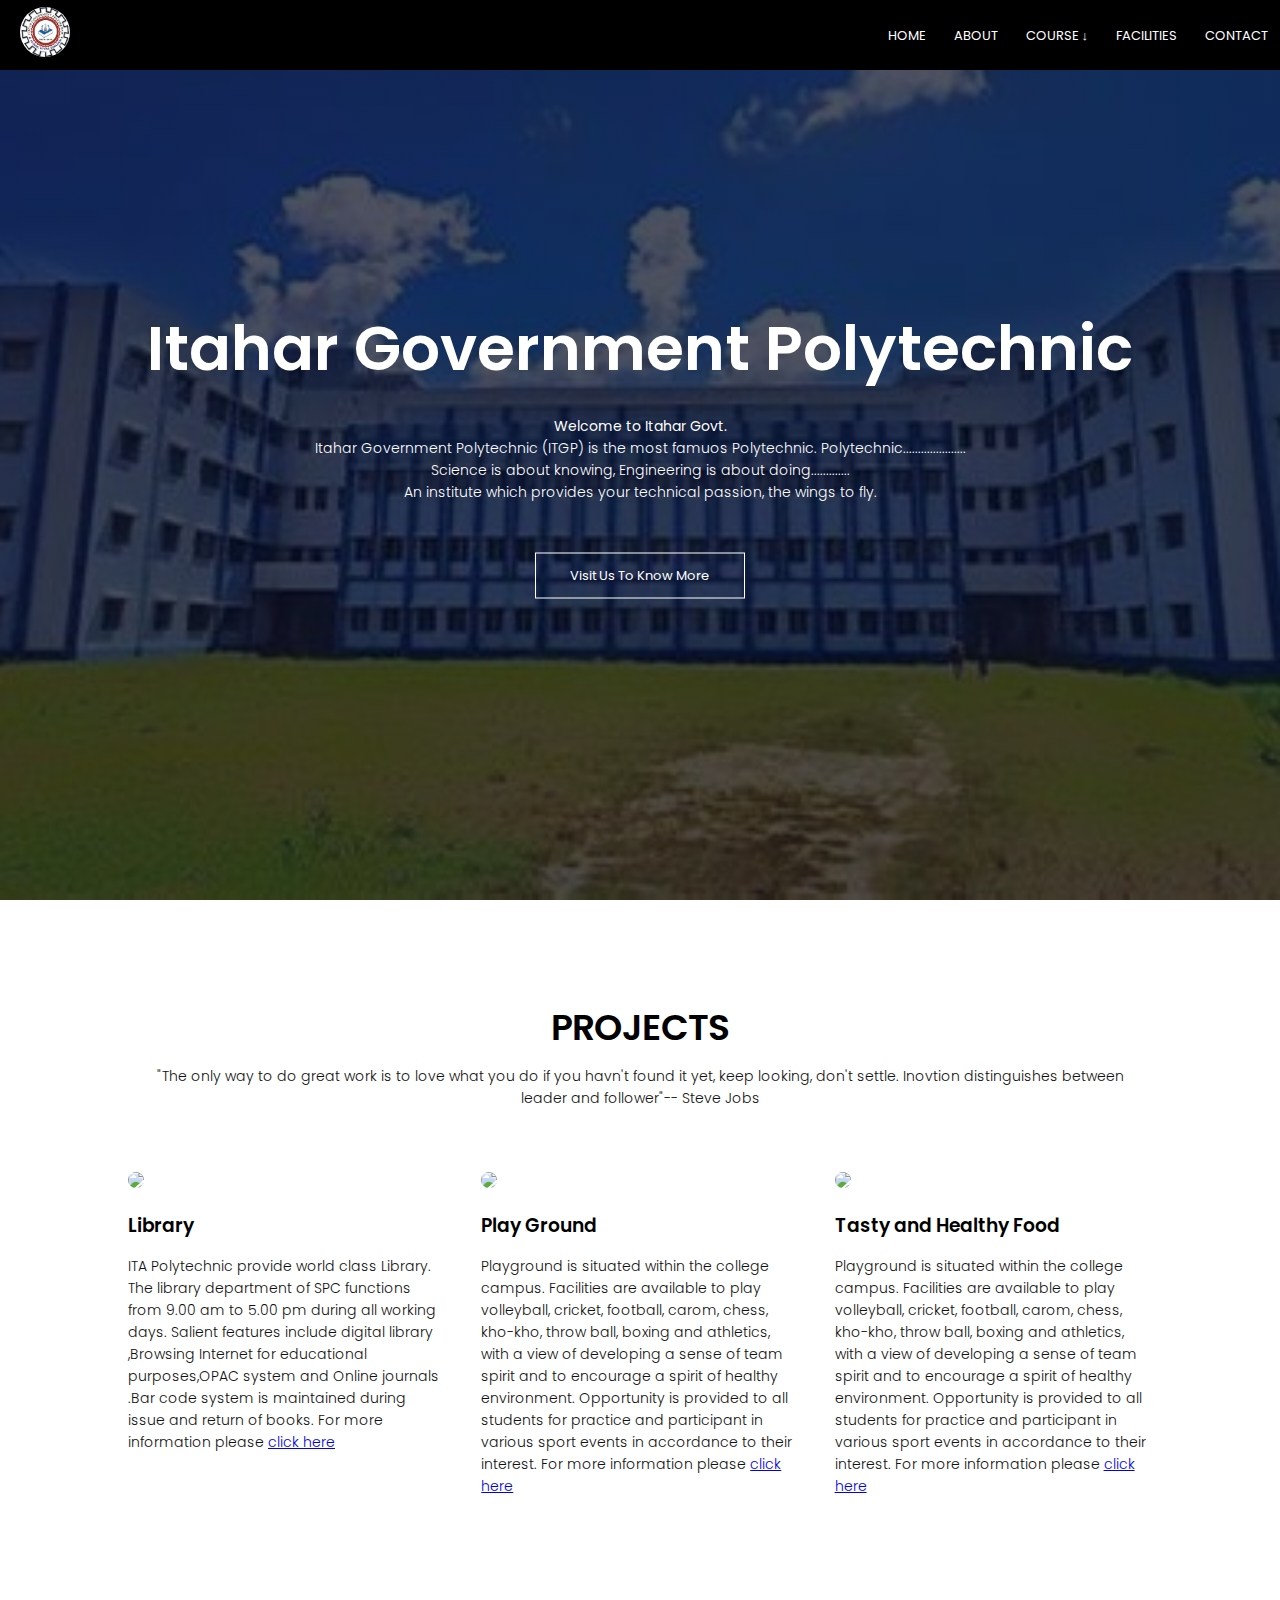
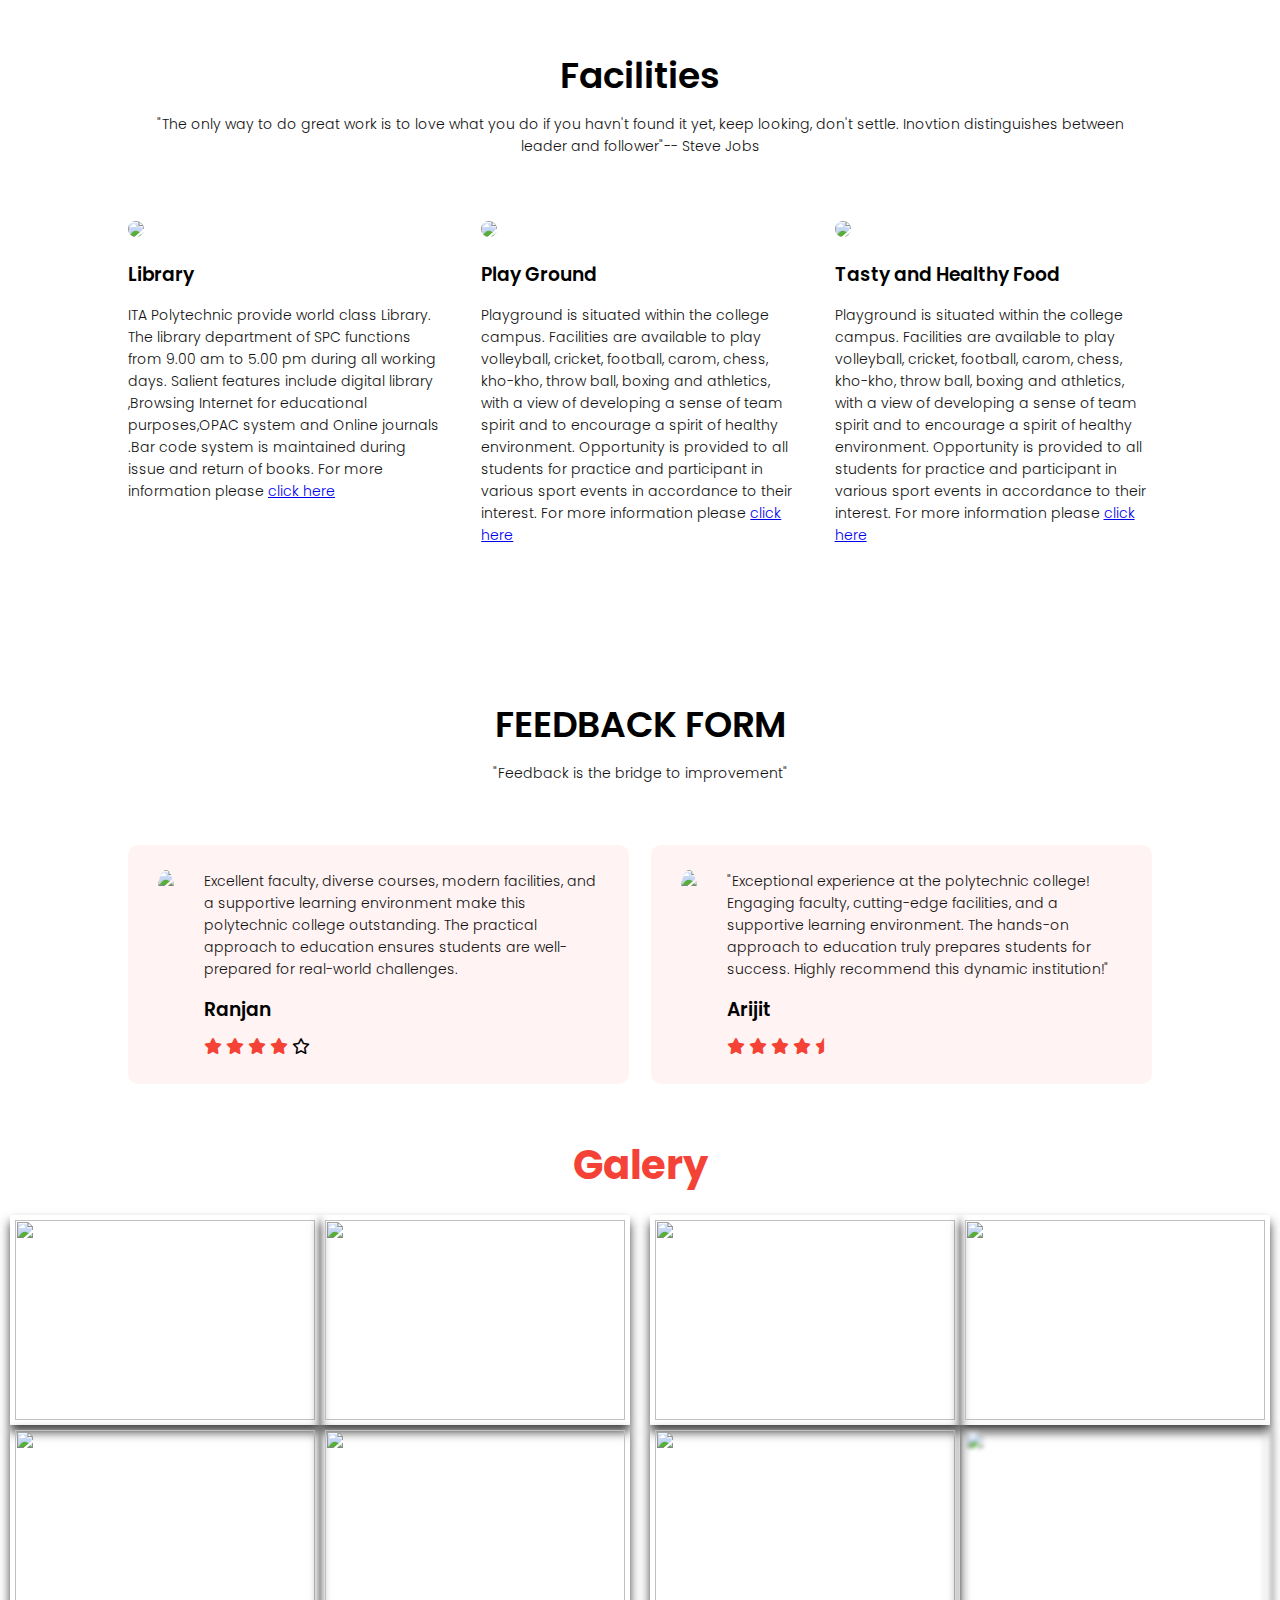
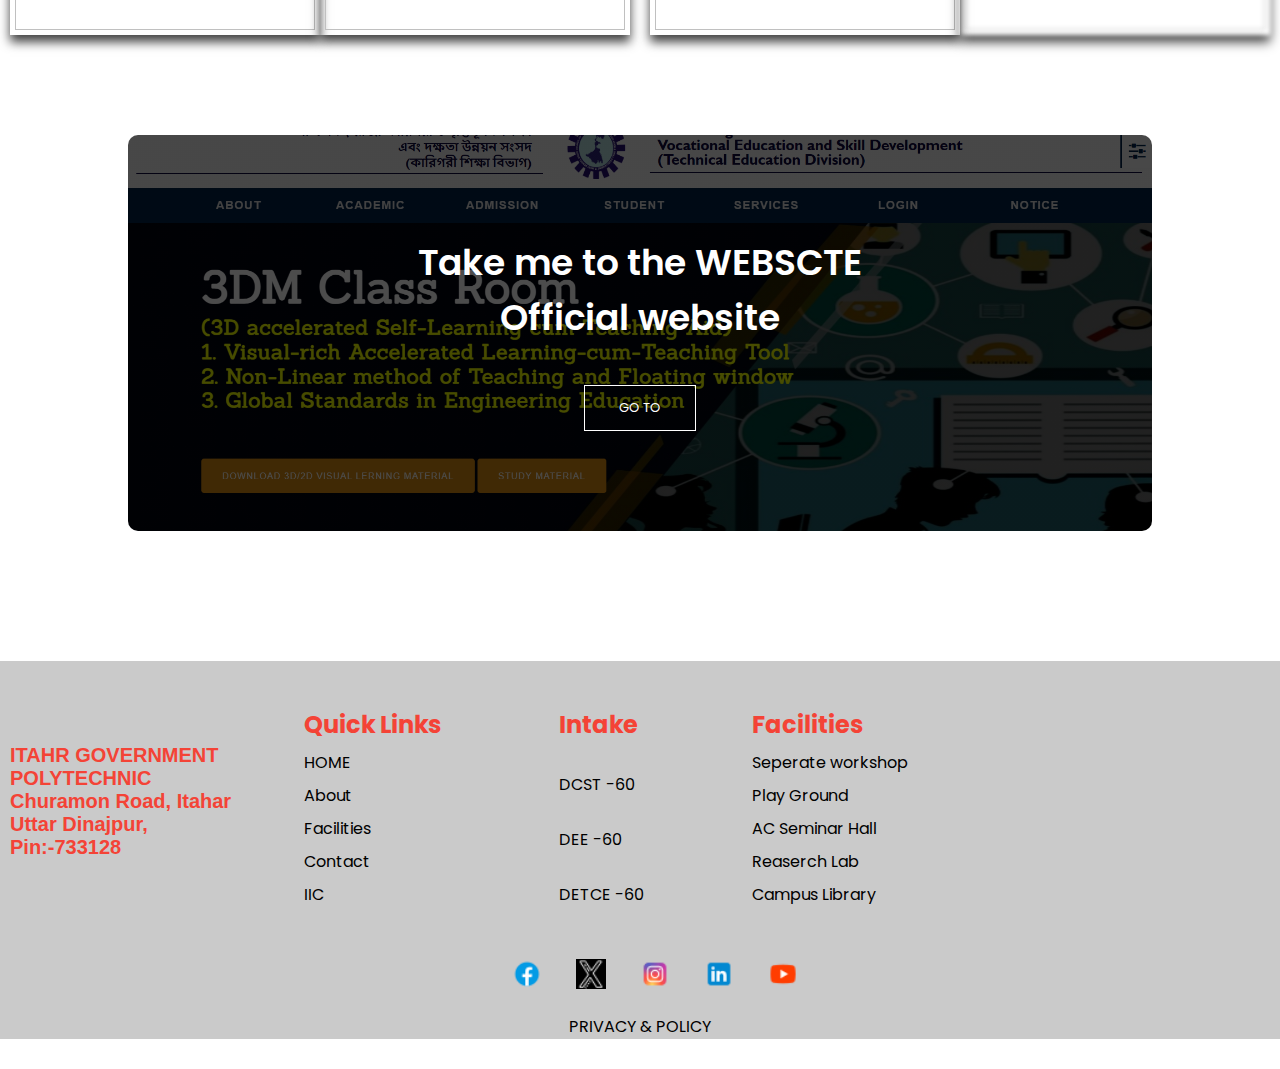
==== commit 0c1713a9: "Add files via upload" ====
--- a/index.HTML
+++ b/index.HTML
@@ -91,8 +91,8 @@
 		</div>
 	</section> -->
 	
-<!--- Campus --->
-	<!-- <section class="campus">
+<!--- Campus 
+	<section class="campus">
 		<h1> Our Campus </h1>
 		<p> xbsshsgdshdsvdvdbvsvs </p>
 		
@@ -116,24 +116,24 @@
 				</div>
 			</div>
 		</div>
-	</section> -->
-	
-<!--- Facilities --->
+	</section> --->
+
+	<!--- PROJECTS --->
 	<section class="facilities">
 		<h1>PROJECTS</h1>
 		<p>"The only way to do great work is to love what you do if you havn't found it yet, keep looking, don't settle. Inovtion distinguishes between leader and follower"-- Steve Jobs</p>
 		
 		<div class="row">
 			<div class="facilities-col">
-				<img src="ban.jpg">
-					<h3>Library </h3>
-					<p> ITA Polytechnic provide a Library. A library is a collection of books, and possibly other materials. Library  The library department opened from 9.00 am to 5.00 pm during all working days.
-						Salient features include digital library ,Browsing Internet for educational purposes. 
-						  <a href="LIBRARY.HTML"> click here </a></p> 
-			</div>
-			<div class="facilities-col">
-				<img src="ban.jpg">
-					<h3>Play Ground </h3>
+				<img src="img/44.jpg">
+					<h3> Library </h3>
+					<p> ITA Polytechnic provide world class Library. The library department of SPC functions from 9.00 am to 5.00 pm during all working days.
+						Salient features include digital library ,Browsing Internet for educational purposes,OPAC system and Online journals .Bar code system is 
+						maintained during issue and return of books. For more information please  <a href="LIBRARY.HTML"> click here </a></p> 
+			</div>
+			<div class="facilities-col">
+				<img src="img/33.jpg">
+					<h3> Play Ground </h3>
 					<p> Playground is situated within the college campus. Facilities are available to play volleyball, cricket, football, 
                         carom, chess, kho-kho, throw ball, boxing and athletics, with a view of developing a sense of team spirit and to 
                         encourage a spirit of healthy environment. Opportunity is provided to all students for practice and participant 
@@ -142,12 +142,45 @@
 			<div class="facilities-col">
 				<img src="ban.jpg">
 					<h3> Tasty and Healthy Food </h3>
-					<p> Canteen has a big kitchen and kitchen staff take extra care to provide the stu-dents and staff with nutritious and hygienic food in the campus canteen. Food items are prepared with RO treated water. It also provides light refreshment like packed snack items, cakes etc.
-						The students who come from faraway places, start their journey to the college early in the morning. The mid-day meal is provided. 
-						 <a href="CANTEEN.HTML"> click here </a></p>
-			</div>
-		</div>
-	</section>
+					<p> Playground is situated within the college campus. Facilities are available to play volleyball, cricket, football, 
+                        carom, chess, kho-kho, throw ball, boxing and athletics, with a view of developing a sense of team spirit and to 
+                        encourage a spirit of healthy environment. Opportunity is provided to all students for practice and participant 
+                        in various sport events in accordance to their interest.  For more information please <a href="CANTEEN.HTML"> click here </a></p>
+			</div>
+		</div>
+	</section> 
+	
+<!--- Facilities --->
+	<section class="facilities">
+		<h1>Facilities</h1>
+		<p>"The only way to do great work is to love what you do if you havn't found it yet, keep looking, don't settle. Inovtion distinguishes between leader and follower"-- Steve Jobs</p>
+		
+		<div class="row">
+			<div class="facilities-col">
+				<img src="img/44.jpg">
+					<h3> Library </h3>
+					<p> ITA Polytechnic provide world class Library. The library department of SPC functions from 9.00 am to 5.00 pm during all working days.
+						Salient features include digital library ,Browsing Internet for educational purposes,OPAC system and Online journals .Bar code system is 
+						maintained during issue and return of books. For more information please  <a href="LIBRARY.HTML"> click here </a></p> 
+			</div>
+			<div class="facilities-col">
+				<img src="img/33.jpg">
+					<h3> Play Ground </h3>
+					<p> Playground is situated within the college campus. Facilities are available to play volleyball, cricket, football, 
+                        carom, chess, kho-kho, throw ball, boxing and athletics, with a view of developing a sense of team spirit and to 
+                        encourage a spirit of healthy environment. Opportunity is provided to all students for practice and participant 
+                        in various sport events in accordance to their interest.  For more information please <a href="PLAY GROUND.HTML"> click here </a></p>
+			</div>
+			<div class="facilities-col">
+				<img src="ban.jpg">
+					<h3> Tasty and Healthy Food </h3>
+					<p> Playground is situated within the college campus. Facilities are available to play volleyball, cricket, football, 
+                        carom, chess, kho-kho, throw ball, boxing and athletics, with a view of developing a sense of team spirit and to 
+                        encourage a spirit of healthy environment. Opportunity is provided to all students for practice and participant 
+                        in various sport events in accordance to their interest.  For more information please <a href="CANTEEN.HTML"> click here </a></p>
+			</div>
+		</div>
+	</section> 
 	
 <!--- Textimonials --->
 <section class="textimonials">
@@ -156,12 +189,11 @@
     
     <div class="row">
         <div class="textimonials-col">
-            <img src="Hima.jpg">
+            <img src="Ranjan.jpg">
             <div>
-                <p> xshbsbsdsdsbdvsdsdddbdh hdddbhc cchdcdc dchdbcc hkdc dcdscd cdshjcd cdcdhcd cchjdsj 
-                    schjdcda cdacjhdchadsd sahjkjsad s a saghjks abs cacdsacbjdsc dsahjc dachjda cdab addhjkc 
-                    dacbj dchjd cdbjc cbj c bhjdc d hucd cdhjbc </p>
-                <h3> Hima </h3>
+                <p> Excellent faculty, diverse courses, modern facilities, and a supportive learning environment make this polytechnic college outstanding. 
+					The practical approach to education ensures students are well-prepared for real-world challenges. </p>
+                <h3> Ranjan </h3>
                 <i class="fas fa-star"></i>
                 <i class="fas fa-star"></i>
                 <i class="fas fa-star"></i>
@@ -170,12 +202,12 @@
             </div>
         </div>
         <div class="textimonials-col">
-            <img src="Deep.jpg">
+            <img src="Arijit.jpg">
             <div>
-                <p> xshbsbsdsdsbdvsdsdddbdh hdddbhc cchdcdc dchdbcc hkdc dcdscd cdshjcd cdcdhcd cchjdsj 
-                    schjdcda cdacjhdchadsd sahjkjsad s a saghjks abs cacdsacbjdsc dsahjc dachjda cdab addhjkc 
-                    dacbj dchjd cdbjc cbj c bhjdc d hucd cdhjbc </p>
-                <h3> Deep </h3>
+                <p> 
+					 "Exceptional experience at the polytechnic college! Engaging faculty, cutting-edge facilities, and a supportive learning environment.
+					 The hands-on approach to education truly prepares students for success. Highly recommend this dynamic institution!" </p>
+                <h3> Arijit </h3>
                 <i class="fas fa-star"></i>
                 <i class="fas fa-star"></i>
                 <i class="fas fa-star"></i>
@@ -216,7 +248,7 @@
 			<h5 >
 				ITAHR GOVERNMENT POLYTECHNIC
 				 <br>
-				 Churamon Road, Itahar
+				 Churamon Road, Itahar<br>
 				Uttar Dinajpur,
 				Pin:-733128
 			</h5>
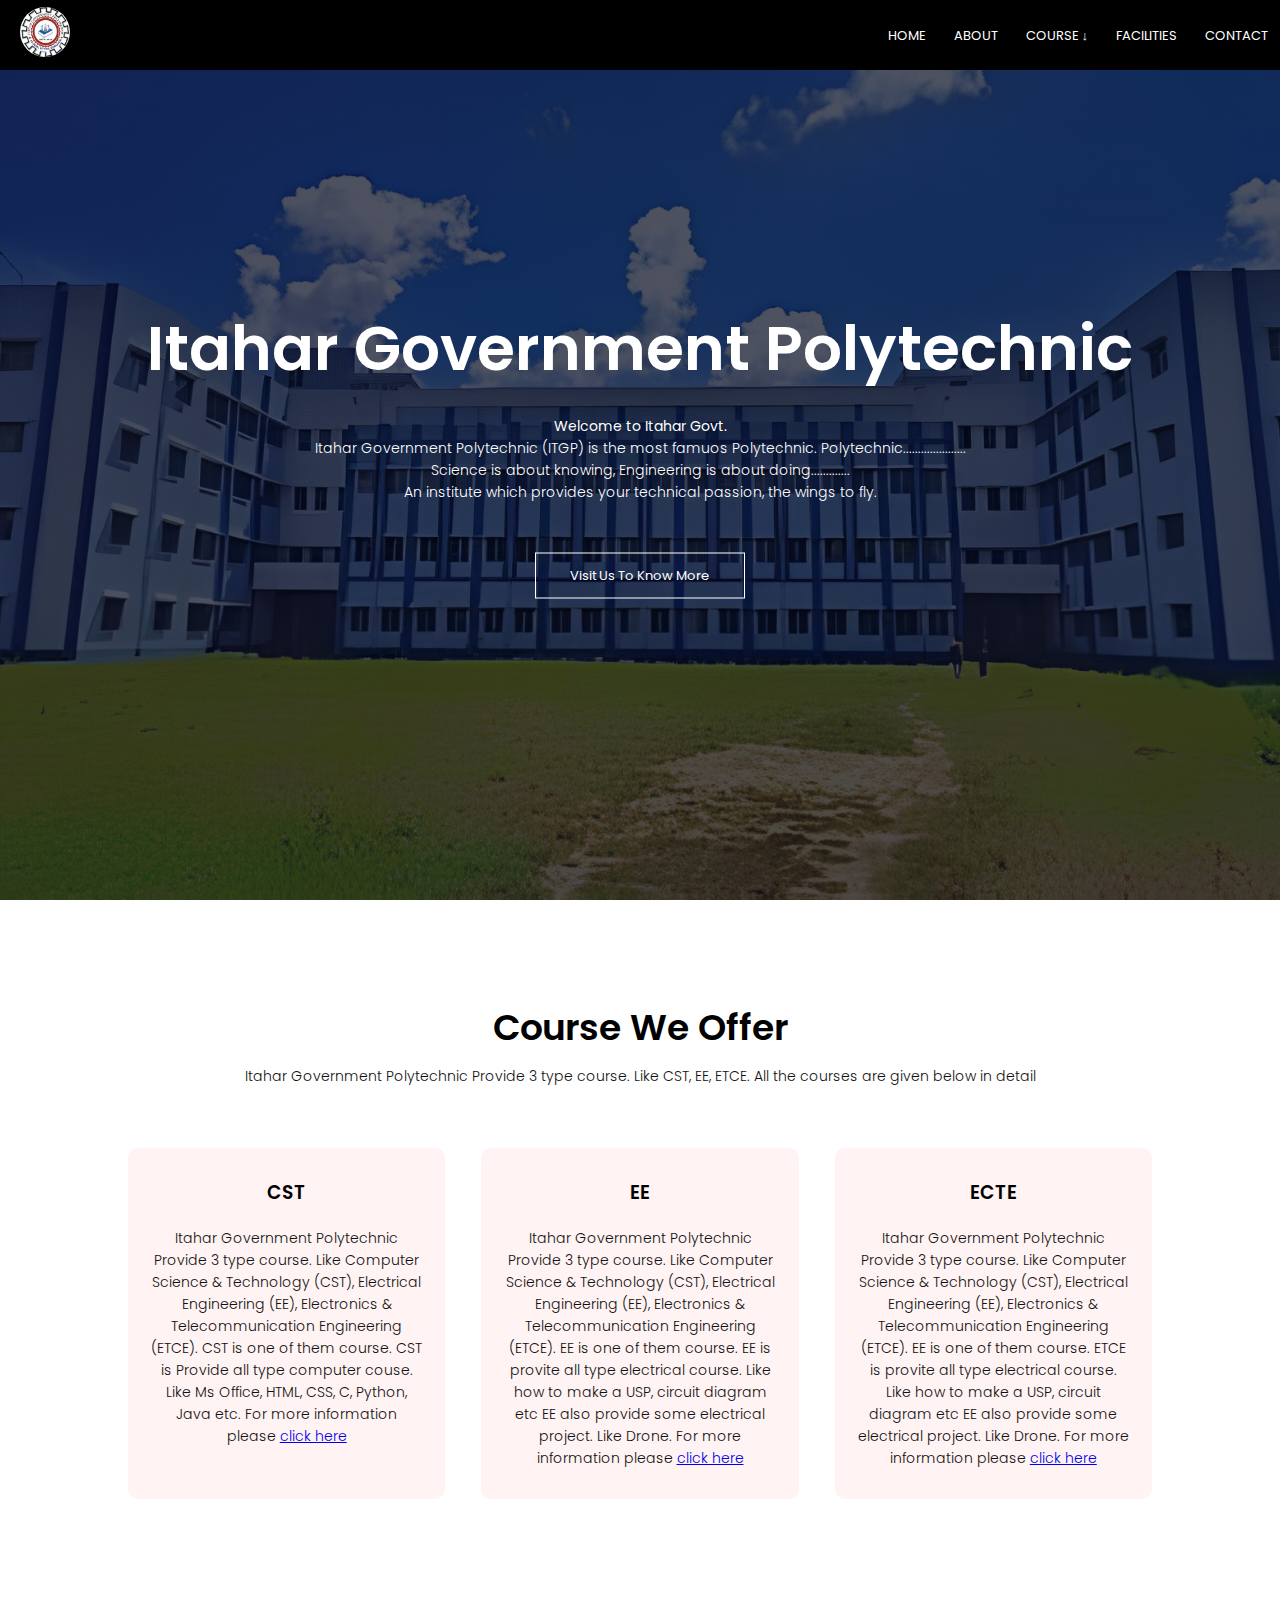
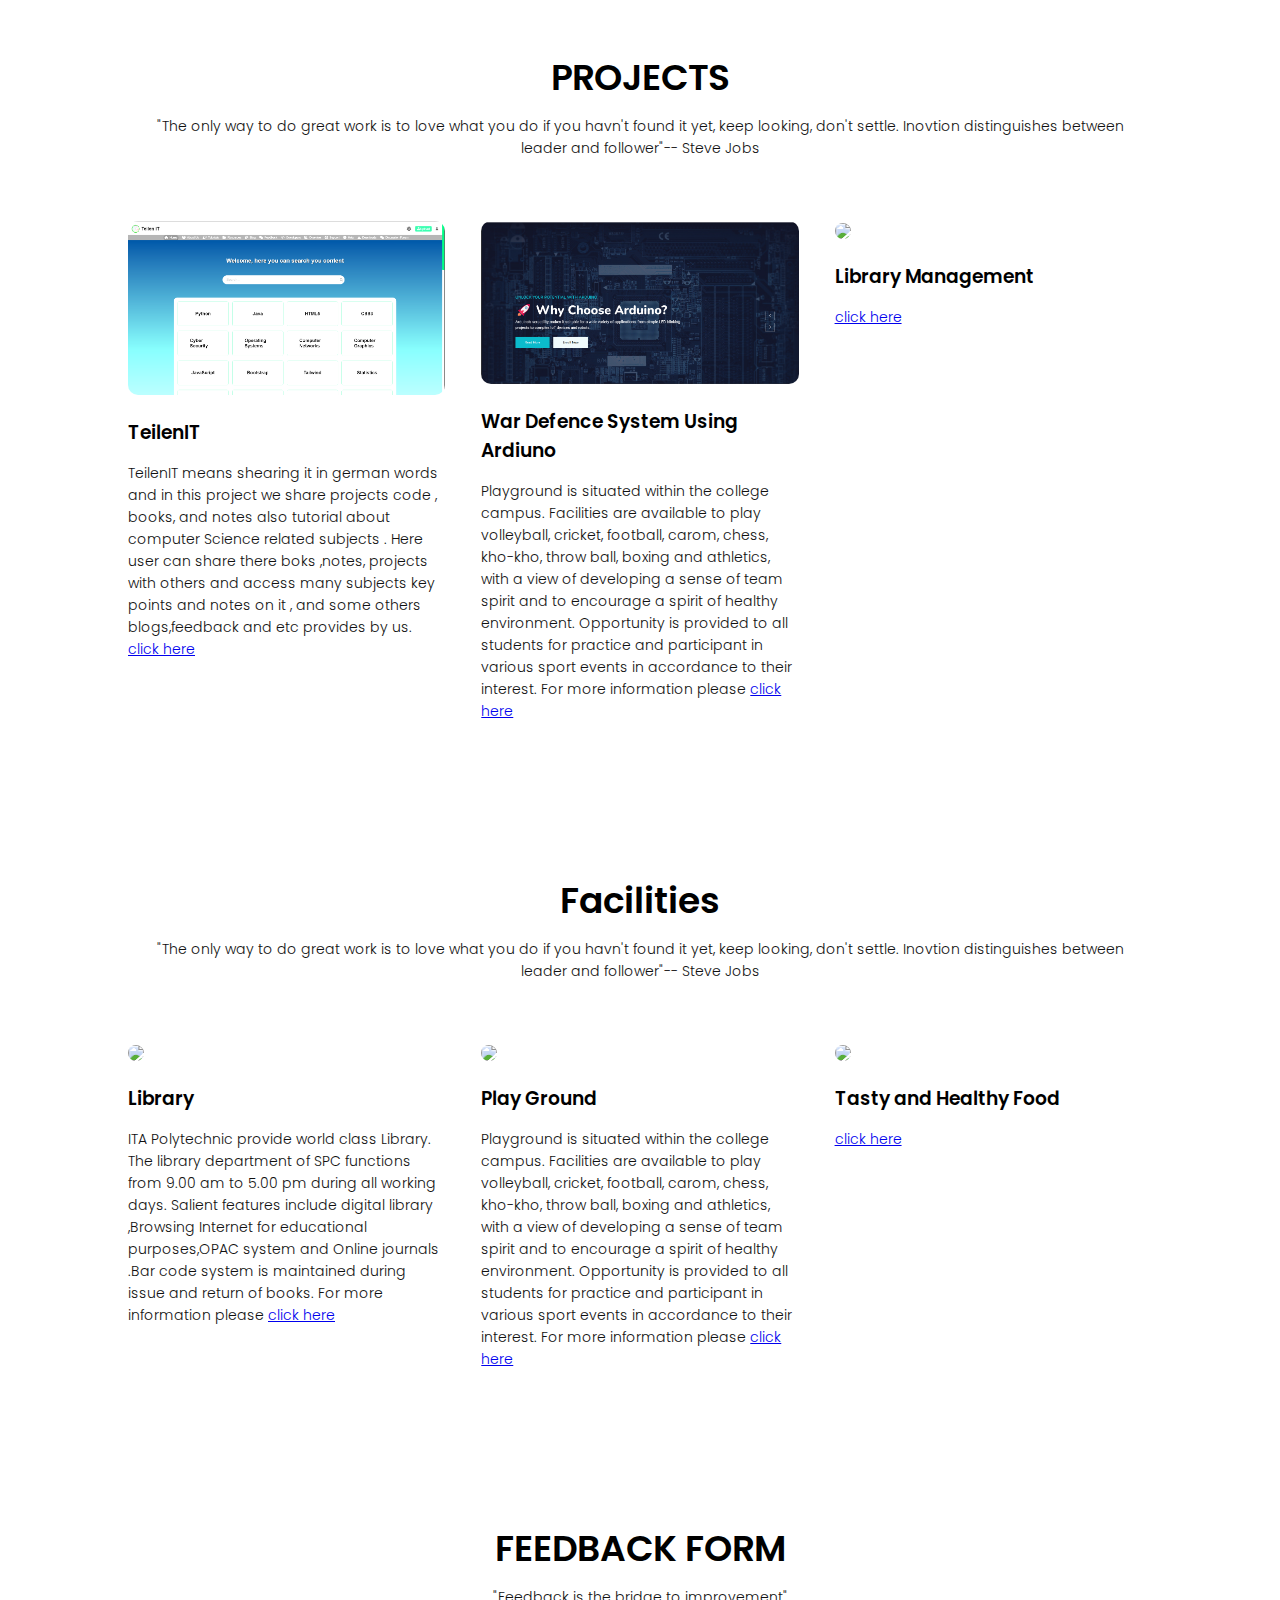
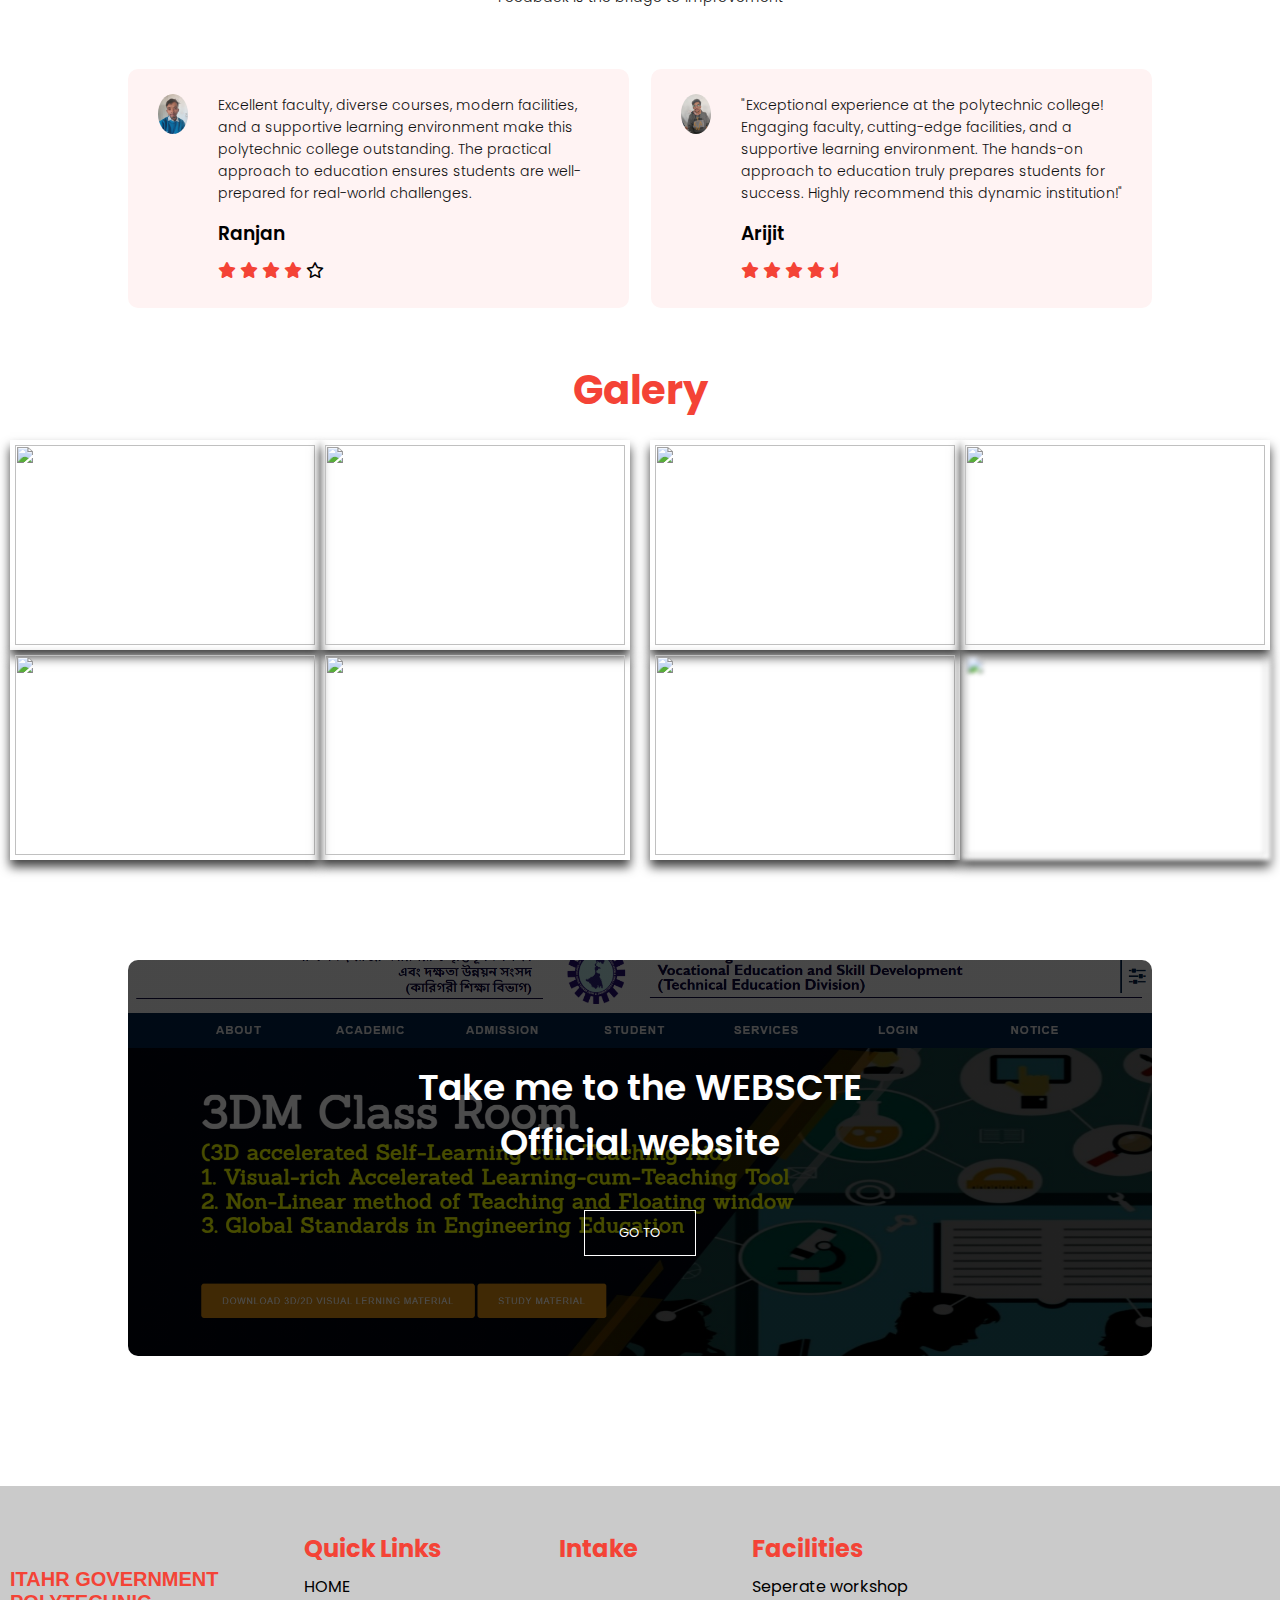
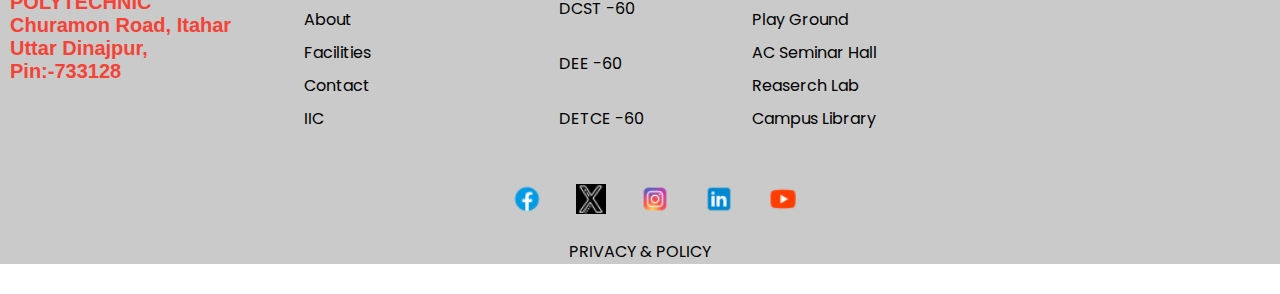
==== commit 402ffb46: "Add files via upload" ====
--- a/index.HTML
+++ b/index.HTML
@@ -29,8 +29,8 @@
 						<div class="dropOfCourse">
 							<ul style="padding: 0;">
 								<li><a href="DCST.html#CST">DCST</a></li>
-								<li><a href="DCST.html#EE">DEE</a></li>
-								<li><a href="DCST.html#ETCE">DETC</a></li>
+								<li><a href="DEE.html">DEE</a></li>
+								<li><a href="DETCE.html">DETC</a></li>
 							</ul>
 						</div>
 					</li>
@@ -65,7 +65,7 @@
     </section>
 	
 	<!--- COURSE --->
-	<!-- <section class="course">
+	<section class="course">
 		<h1> Course We Offer </h1>
 		<p> Itahar Government Polytechnic Provide 3 type course. Like CST, EE, ETCE. All the courses are given below in detail </p>
 		
@@ -74,25 +74,25 @@
 				<h3> CST </h3>
 			<p> Itahar Government Polytechnic Provide 3 type course. Like Computer Science & Technology (CST), Electrical Engineering (EE), 
 				Electronics & Telecommunication Engineering (ETCE). CST is one of them course. CST is Provide all type computer couse. Like 
-				Ms Office, HTML, CSS, C, Python, Java etc. For more information please <a href="CST.HTML"> click here </a> </p>
+				Ms Office, HTML, CSS, C, Python, Java etc. For more information please <a href="DCST.html"> click here </a> </p>
 			</div>
 			<div class="course-col">
 				<h3> EE </h3>
 			<p> Itahar Government Polytechnic Provide 3 type course. Like Computer Science & Technology (CST), Electrical Engineering (EE), 
 				Electronics & Telecommunication Engineering (ETCE). EE is one of them course. EE is provite all type electrical course. Like how to make a USP, circuit diagram etc
-				EE also provide some electrical project. Like Drone. For more information please <a href=".HTML"> click here </a>  </p>
+				EE also provide some electrical project. Like Drone. For more information please <a href="DEE.html"> click here </a>  </p>
 			</div>
 			<div class="course-col">
 				<h3> ECTE </h3>
 			<p> Itahar Government Polytechnic Provide 3 type course. Like Computer Science & Technology (CST), Electrical Engineering (EE), 
 				Electronics & Telecommunication Engineering (ETCE). EE is one of them course. ETCE is provite all type electrical course. Like how to make a USP, circuit diagram etc
-				EE also provide some electrical project. Like Drone. For more information please <a href=".HTML"> click here </a> </p>
-			</div>
-		</div>
-	</section> -->
-	
-<!--- Campus 
-	<section class="campus">
+				EE also provide some electrical project. Like Drone. For more information please <a href="DETEC.html"> click here </a> </p>
+			</div>
+		</div>
+	</section>
+	
+<!-- Campus  -->
+	<!-- <section class="campus">
 		<h1> Our Campus </h1>
 		<p> xbsshsgdshdsvdvdbvsvs </p>
 		
@@ -116,11 +116,40 @@
 				</div>
 			</div>
 		</div>
-	</section> --->
+	</section>  -->
 
 	<!--- PROJECTS --->
 	<section class="facilities">
 		<h1>PROJECTS</h1>
+		<p>"The only way to do great work is to love what you do if you havn't found it yet, keep looking, don't settle. Inovtion distinguishes between leader and follower"-- Steve Jobs</p>
+		
+		<div class="row">
+			<div class="facilities-col">
+				<img src="teilenit.png">
+					<h3>TeilenIT</h3>
+					<p> TeilenIT means shearing it in german words and in this project we share projects code , books, and notes also tutorial about computer Science related subjects
+						. Here user can share there boks ,notes, projects with others and access many subjects key points and notes on it , and some others blogs,feedback and etc provides by us.
+						<a href="http://teilenit.000.pe/"> click here </a></p> 
+			</div>
+			<div class="facilities-col">
+				<img src="PJ1.png">
+					<h3> War Defence System Using Ardiuno</h3>
+					<p> Playground is situated within the college campus. Facilities are available to play volleyball, cricket, football, 
+                        carom, chess, kho-kho, throw ball, boxing and athletics, with a view of developing a sense of team spirit and to 
+                        encourage a spirit of healthy environment. Opportunity is provided to all students for practice and participant 
+                        in various sport events in accordance to their interest.  For more information please <a href="https://procoder.sparrow.pw/index.html"> click here </a></p>
+			</div>
+			<div class="facilities-col">
+				<img src="ban.jpg">
+					<h3> Library Management </h3>
+					<p>  <a href="#"> click here </a></p>
+			</div>
+		</div>
+	</section> 
+	
+<!--- Facilities --->
+	<section class="facilities">
+		<h1>Facilities</h1>
 		<p>"The only way to do great work is to love what you do if you havn't found it yet, keep looking, don't settle. Inovtion distinguishes between leader and follower"-- Steve Jobs</p>
 		
 		<div class="row">
@@ -140,44 +169,9 @@
                         in various sport events in accordance to their interest.  For more information please <a href="PLAY GROUND.HTML"> click here </a></p>
 			</div>
 			<div class="facilities-col">
-				<img src="ban.jpg">
+				<img src="img/Canteen.jpg">
 					<h3> Tasty and Healthy Food </h3>
-					<p> Playground is situated within the college campus. Facilities are available to play volleyball, cricket, football, 
-                        carom, chess, kho-kho, throw ball, boxing and athletics, with a view of developing a sense of team spirit and to 
-                        encourage a spirit of healthy environment. Opportunity is provided to all students for practice and participant 
-                        in various sport events in accordance to their interest.  For more information please <a href="CANTEEN.HTML"> click here </a></p>
-			</div>
-		</div>
-	</section> 
-	
-<!--- Facilities --->
-	<section class="facilities">
-		<h1>Facilities</h1>
-		<p>"The only way to do great work is to love what you do if you havn't found it yet, keep looking, don't settle. Inovtion distinguishes between leader and follower"-- Steve Jobs</p>
-		
-		<div class="row">
-			<div class="facilities-col">
-				<img src="img/44.jpg">
-					<h3> Library </h3>
-					<p> ITA Polytechnic provide world class Library. The library department of SPC functions from 9.00 am to 5.00 pm during all working days.
-						Salient features include digital library ,Browsing Internet for educational purposes,OPAC system and Online journals .Bar code system is 
-						maintained during issue and return of books. For more information please  <a href="LIBRARY.HTML"> click here </a></p> 
-			</div>
-			<div class="facilities-col">
-				<img src="img/33.jpg">
-					<h3> Play Ground </h3>
-					<p> Playground is situated within the college campus. Facilities are available to play volleyball, cricket, football, 
-                        carom, chess, kho-kho, throw ball, boxing and athletics, with a view of developing a sense of team spirit and to 
-                        encourage a spirit of healthy environment. Opportunity is provided to all students for practice and participant 
-                        in various sport events in accordance to their interest.  For more information please <a href="PLAY GROUND.HTML"> click here </a></p>
-			</div>
-			<div class="facilities-col">
-				<img src="ban.jpg">
-					<h3> Tasty and Healthy Food </h3>
-					<p> Playground is situated within the college campus. Facilities are available to play volleyball, cricket, football, 
-                        carom, chess, kho-kho, throw ball, boxing and athletics, with a view of developing a sense of team spirit and to 
-                        encourage a spirit of healthy environment. Opportunity is provided to all students for practice and participant 
-                        in various sport events in accordance to their interest.  For more information please <a href="CANTEEN.HTML"> click here </a></p>
+					<p> <a href="CANTEEN.HTML"> click here </a></p>
 			</div>
 		</div>
 	</section> 
--- a/styles.css
+++ b/styles.css
@@ -122,7 +122,7 @@
 }
 .dropOfCourse ul{
 	padding: 0;
-	background-color: #00d5ff52;
+	background-color: #008ba7;
 	justify-content:left;
 	text-align:left;
 }
@@ -487,7 +487,7 @@
 }
 .icons{
 	background-color: #a4a4a495;
-	text-align: center;
+	text-align: auto;
 }
 .icons img{
 	color: #f44336;
@@ -538,7 +538,24 @@
 .red-btn:hover{
 	color: #fff;
 }
-
-
-
-
+.se, .sec, .section {
+    margin: 20px;
+    padding: 20px;
+    border: 1px solid #ccc;
+}
+
+.table-container {
+    margin-top: 20px;
+}
+
+table {
+    width: 100%;
+    border-collapse: collapse;
+    margin-top: 10px;
+}
+
+th, td {
+    border: 1px solid #ddd;
+    padding: 10px;
+    text-align: left;
+}